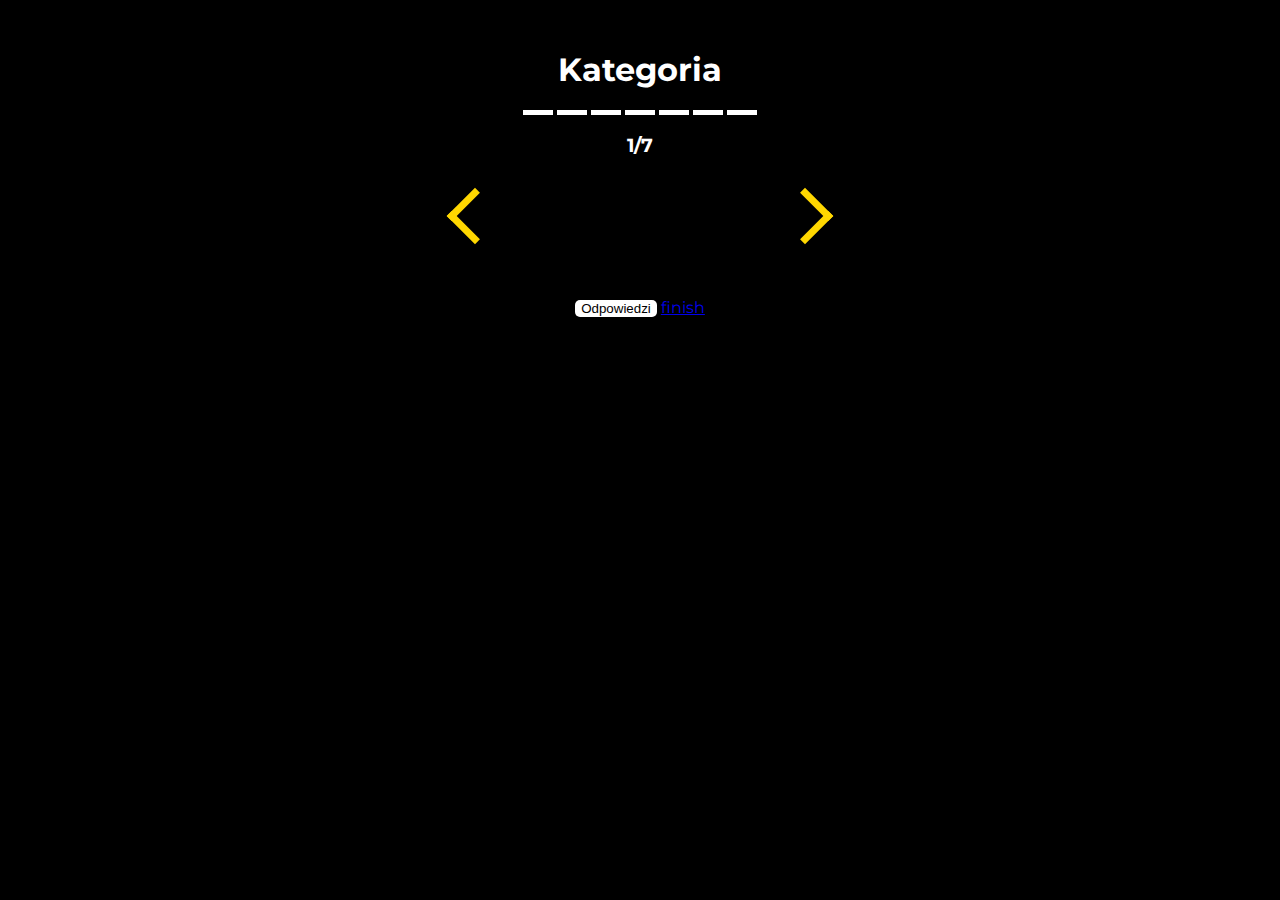
==== index.html @ 86b63f89 "start and finish" ====
<!DOCTYPE html>
<html lang="pl">

<head>
    <meta charset="UTF-8">
    <meta http-equiv="X-UA-Compatible" content="IE=edge">
    <meta name="viewport" content="width=device-width, initial-scale=1.0">
    <title>Document</title>
    <link rel="stylesheet" href="css/style.css">
</head>

<body>


    <div class="main-container">
        <h1 class="category-name">Kategoria</h1>

        <div class="category-bar">
            <div class="category-bar-item"></div>
            <div class="category-bar-item"></div>
            <div class="category-bar-item"></div>
            <div class="category-bar-item"></div>
            <div class="category-bar-item"></div>
            <div class="category-bar-item"></div>
            <div class="category-bar-item"></div>
        </div>

        <h3 class="page-number">1/7</h3>
        <div class="form-button-container">

            <button class="btn btn-left"></button>
            <div class="form-box"></div>
            <button class="btn btn-right"></button>

        </div>

        <div class="info-box"></div>

    </div>

    <button class="btn-tmp">Odpowiedzi</button>

    <a href="finish.html">finish</a>

    <script src="js/save.js"></script>
    <script src="js/form.js"></script>
    <script src="js/info.js"></script>
    <script src="js/main.js"></script>
</body>

</html>
---- css/style.css ----
@import url("https://fonts.googleapis.com/css2?family=Montserrat:wght@600;700&display=swap");

body {
	background: #000;
	text-align: center;
	font-family: "Montserrat", sans-serif;
}
* {
	box-sizing: border-box;
}

.main-container {
	margin-top: 50px;
}

.form-box,
.info-box {
	background-color: #fff;
	display: inline-block;
	border-radius: 7px;
}

.form-box {
	width: 250px;
}
.info-box {
	margin-top: 20px;
	width: 400px;
	padding-left: 40px;
	padding-right: 40px;
}

.form-button-container {
	display: flex;
	align-items: center;
	justify-content: center;
}

.btn {
	display: inline-block;
	width: 50px;
	height: 50px;
	background-color: transparent;
	border: none;
}

.btn-left,
.btn-right {
	width: 40px;
	height: 40px;
	border-top: 7px solid gold;
	margin: 20px;
	transition: transform 0.2s;
}

.btn-left {
	transform: rotate(-45deg);
	border-left: 7px solid gold;
}
.btn-right {
	transform: rotate(45deg);
	border-right: 7px solid gold;
}

.btn-left:hover {
	transform: rotate(-45deg) scale(1.1);
}

.btn-right:hover {
	transform: rotate(45deg) scale(1.1);
}

.form-object {
	display: none;
}

.btn-tmp {
	margin-top: 20px;
	background-color: #fff;
	border-radius: 5px;
	border: 0;
}
.btn-tmp:hover {
	background-color: rgba(255, 255, 255, 0.856);
}

.form-object {
	margin-bottom: 20px;
}

p {
	margin-bottom: 0;
}

.category-name {
	color: rgb(255, 255, 255);
}

.page-number {
	color: rgb(255, 255, 255);
}

.category-bar {
	display: flex;
	align-items: center;
	justify-content: center;
}

.category-bar-item {
	width: 30px;
	height: 5px;
	background-color: #fff;
	margin-left: 2px;
	margin-right: 2px;
}

.validate-radio {
	margin: 0;
	color: red;
	display: none;
	font-size: 12px;
}

.validate-input {
	margin: 0;
	color: red;
	display: none;
	font-size: 12px;
}
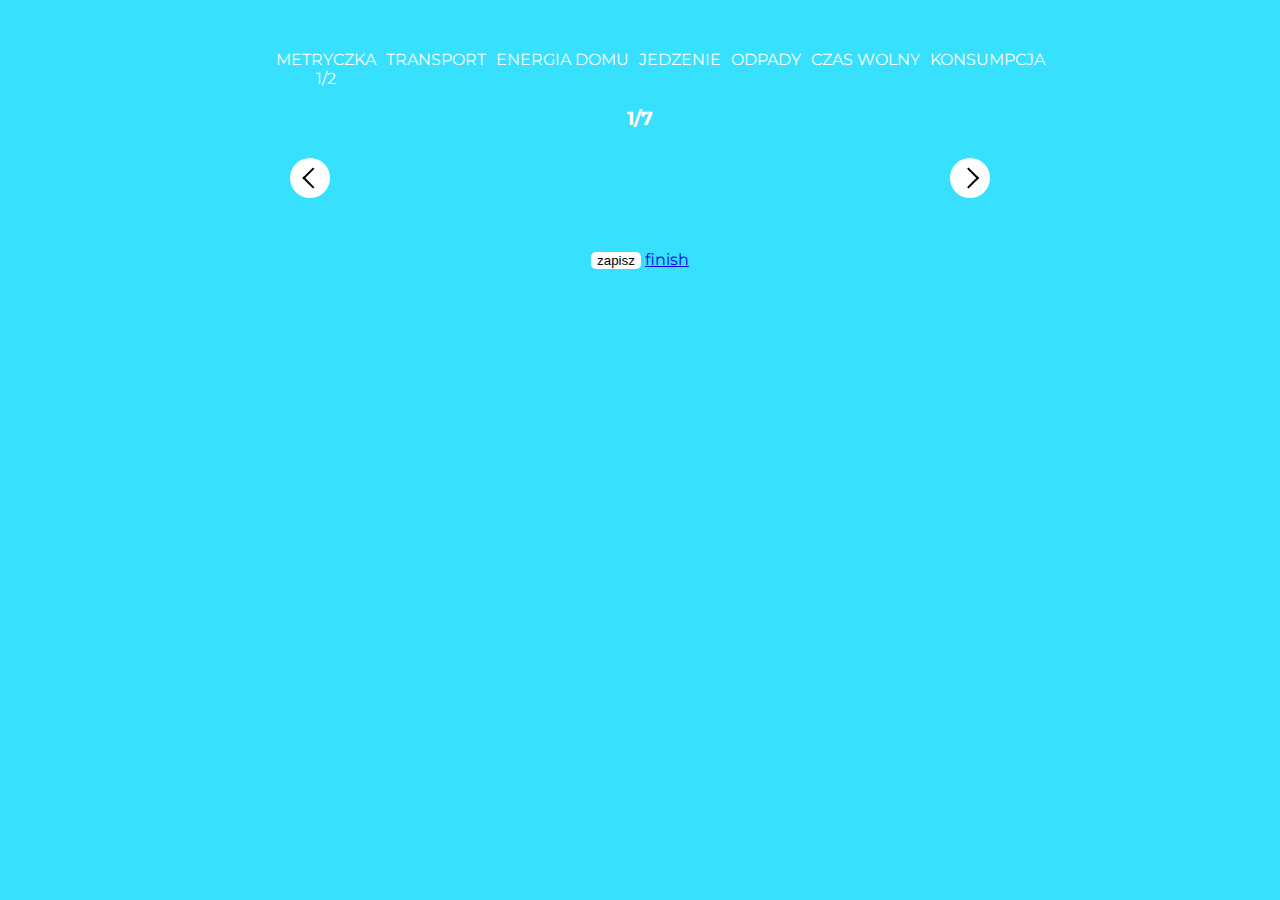
==== commit 9a4e9be3: "start and save to base" ====
--- a/index.html
+++ b/index.html
@@ -7,30 +7,34 @@
     <meta name="viewport" content="width=device-width, initial-scale=1.0">
     <title>Document</title>
     <link rel="stylesheet" href="css/style.css">
+    <link rel="stylesheet" href="css/btn.css">
+    <link rel="stylesheet" href="css/radio.css">
+    <link rel="stylesheet" href="css/input-text.css">
 </head>
 
 <body>
 
 
     <div class="main-container">
-        <h1 class="category-name">Kategoria</h1>
+        <div class="category-name">
+            <ul>
+                <li>METRYCZKA <div> 1/2 </div></li>
+                <li>TRANSPORT <div></div></li>
+                <li>ENERGIA DOMU<div></div></li>
+                <li>JEDZENIE<div></div></li>
+                <li>ODPADY<div></div></li>
+                <li>CZAS WOLNY<div></div></li>
+                <li>KONSUMPCJA<div></div></li>
+            </ul>
+        </div>
 
-        <div class="category-bar">
-            <div class="category-bar-item"></div>
-            <div class="category-bar-item"></div>
-            <div class="category-bar-item"></div>
-            <div class="category-bar-item"></div>
-            <div class="category-bar-item"></div>
-            <div class="category-bar-item"></div>
-            <div class="category-bar-item"></div>
-        </div>
 
         <h3 class="page-number">1/7</h3>
         <div class="form-button-container">
 
-            <button class="btn btn-left"></button>
+            <button class="btn"><div class='btn-left'></div></button>
             <div class="form-box"></div>
-            <button class="btn btn-right"></button>
+            <button class="btn"><div class='btn-right'></div></button>
 
         </div>
 
@@ -38,7 +42,7 @@
 
     </div>
 
-    <button class="btn-tmp">Odpowiedzi</button>
+    <button class="btn-tmp">zapisz</button>
 
     <a href="finish.html">finish</a>
 
--- a/css/style.css
+++ b/css/style.css
@@ -1,7 +1,7 @@
 @import url("https://fonts.googleapis.com/css2?family=Montserrat:wght@600;700&display=swap");
 
 body {
-	background: #000;
+	background: rgb(55, 224, 253);
 	text-align: center;
 	font-family: "Montserrat", sans-serif;
 }
@@ -21,7 +21,7 @@
 }
 
 .form-box {
-	width: 250px;
+	width: 600px;
 }
 .info-box {
 	margin-top: 20px;
@@ -30,45 +30,7 @@
 	padding-right: 40px;
 }
 
-.form-button-container {
-	display: flex;
-	align-items: center;
-	justify-content: center;
-}
 
-.btn {
-	display: inline-block;
-	width: 50px;
-	height: 50px;
-	background-color: transparent;
-	border: none;
-}
-
-.btn-left,
-.btn-right {
-	width: 40px;
-	height: 40px;
-	border-top: 7px solid gold;
-	margin: 20px;
-	transition: transform 0.2s;
-}
-
-.btn-left {
-	transform: rotate(-45deg);
-	border-left: 7px solid gold;
-}
-.btn-right {
-	transform: rotate(45deg);
-	border-right: 7px solid gold;
-}
-
-.btn-left:hover {
-	transform: rotate(-45deg) scale(1.1);
-}
-
-.btn-right:hover {
-	transform: rotate(45deg) scale(1.1);
-}
 
 .form-object {
 	display: none;
@@ -127,3 +89,45 @@
 	display: none;
 	font-size: 12px;
 }
+
+
+/* KATEGORIE */
+
+
+
+ul{
+	display: flex;
+	list-style-type: none;
+	justify-content: center;
+}
+
+li{
+	display: inline-block;
+	margin-left: 5px;
+	margin-right: 5px;
+}
+
+.active-cat{
+	color: gold;
+}
+
+
+/* SCROLLBAR */
+
+::-webkit-scrollbar {
+    width: 8px;
+}
+
+::-webkit-scrollbar-track {
+    -webkit-box-shadow: inset 0 0 6px rgba(0,0,0,0.3);
+    /* border-radius: 10px; */
+}
+
+::-webkit-scrollbar-thumb {
+    border-radius: 10px;
+    -webkit-box-shadow: inset 0 0 6px rgba(0,0,0,0.5);
+}
+
+::-webkit-scrollbar-track-piece{
+  background-color: transparent
+}
--- a/css/btn.css
+++ b/css/btn.css
@@ -0,0 +1,54 @@
+.form-button-container {
+	display: flex;
+	align-items: center;
+	justify-content: center;
+}
+
+.btn {
+	display: inline-block;
+	width: 40px;
+	height: 40px;
+	background-color: white;
+    border-radius: 50%;
+	border: none;
+    z-index: 1;
+    position: relative;
+    margin: 10px;
+}
+
+.btn div{
+    width: 15px;
+    height: 15px;
+    background-color: transparent;
+    position: absolute;
+    top:0;
+    left:0;
+}
+
+.btn-left,
+.btn-right {
+	width: 30px;
+	height: 30px;
+	border-top: 2px solid rgb(0, 0, 0);
+	margin: 20px;
+	transition: transform 0.2s;
+}
+
+.btn-left {
+	transform:  translate(-30%, -50%) rotate(-45deg);
+	border-left: 2px solid rgb(0, 0, 0);
+}
+.btn-right {
+	transform: translate(-60%, -50%) rotate(45deg);
+	border-right: 2px solid rgb(0, 0, 0);
+}
+
+.btn-left:hover {
+	transform: translate(-30%, -50%) rotate(-45deg) scale(1.1);
+    cursor: pointer;
+}
+
+.btn-right:hover {
+	transform: translate(-60%, -50%) rotate(45deg) scale(1.1);
+    cursor: pointer;
+}--- a/css/radio.css
+++ b/css/radio.css
@@ -0,0 +1,44 @@
+:root{
+    --mainRadioColor: rgb(0, 0, 0);
+  }
+  
+  .radio{
+    margin: auto;
+    width: 350px;
+    text-align: left;
+    padding-left: 20px;
+    padding-bottom: 30px;
+  }
+  
+
+  
+  .radio-inner{
+    width: 300px;
+    display: block;
+    padding: 6px;
+    left:0;
+  }
+  
+  
+  label > input[type="radio"] {
+    display: none;
+  }
+  
+  label > input[type="radio"] + *::before {
+    content: "";
+    display: inline-block;
+    vertical-align: bottom;
+    width: 1rem;
+    height: 1rem;
+    margin-right: 0.3rem;
+    border-radius: 50%;
+    border-style: solid;
+    border-width: 2px;
+    border-color: var(--mainRadioColor);
+  }
+  
+  label > input[type="radio"]:checked + *::before {
+    background: radial-gradient(var(--mainRadioColor) 0%, var(--mainRadioColor) 40%, transparent 50%, transparent);
+    border-color: var(--mainRadioColor);
+  }
+  --- a/css/input-text.css
+++ b/css/input-text.css
@@ -0,0 +1,29 @@
+:root{
+    --inputBorderColor: rgba(0, 128, 0, 0.801);
+  }
+
+input::-webkit-outer-spin-button,
+input::-webkit-inner-spin-button {
+  -webkit-appearance: none;
+  margin: 0;
+}
+
+/* Firefox */
+input[type=text] {
+  -moz-appearance: textfield;
+}
+
+input[type=text] {
+  border: transparent;
+  border-bottom: 2px solid var(--inputBorderColor);
+  background-color: transparent;
+  color: black;
+  width: 100px;
+  padding:6px;
+  font-size: 20px;
+  font-weight: 600;
+  text-align: center;
+}
+input[type=text]:focus {
+  outline: none;
+}
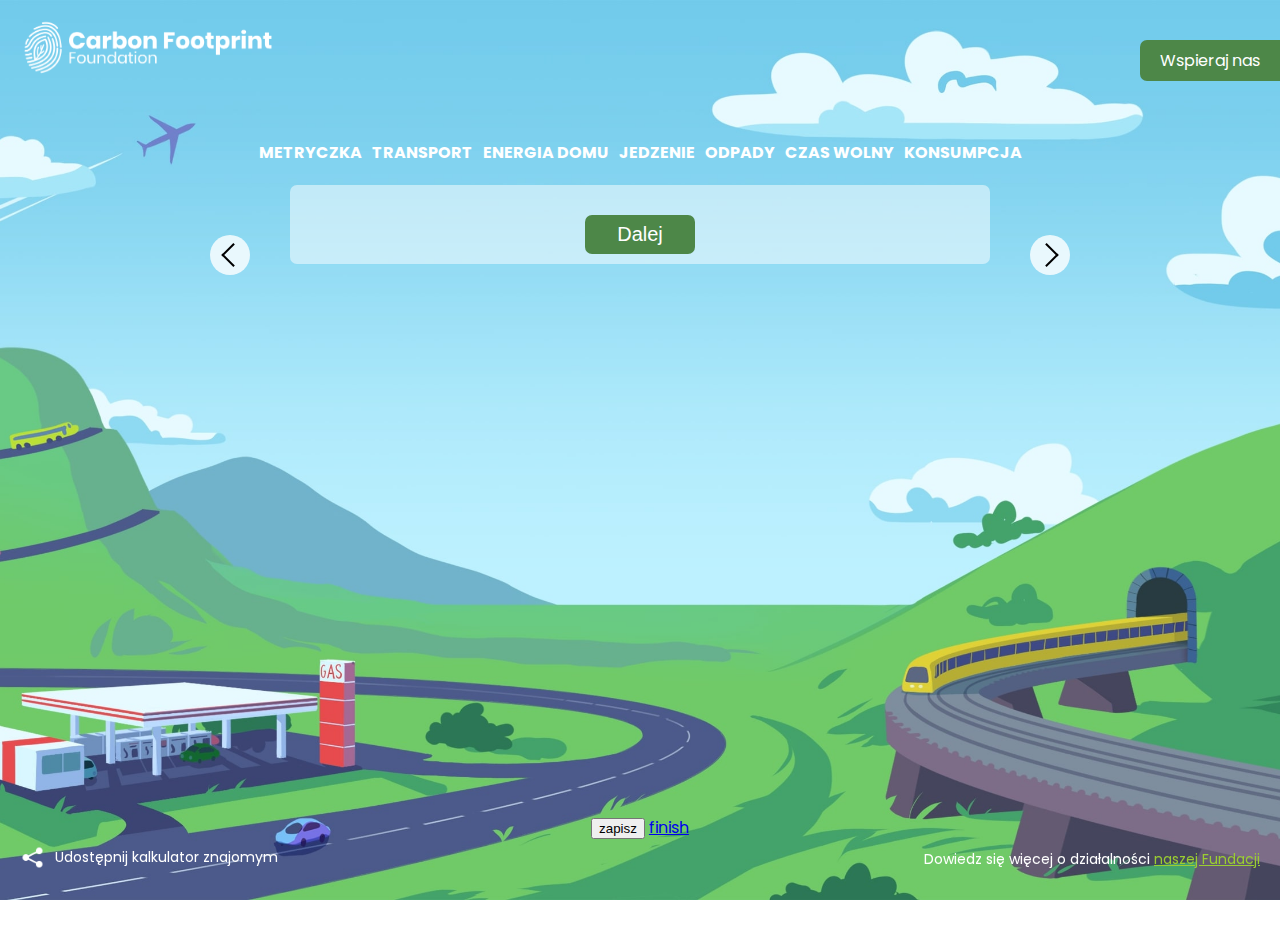
==== commit 3d8012b9: "category style" ====
--- a/index.html
+++ b/index.html
@@ -7,45 +7,82 @@
     <meta name="viewport" content="width=device-width, initial-scale=1.0">
     <title>Document</title>
     <link rel="stylesheet" href="css/style.css">
+    <link rel="stylesheet" href="css/form.css">
     <link rel="stylesheet" href="css/btn.css">
     <link rel="stylesheet" href="css/radio.css">
     <link rel="stylesheet" href="css/input-text.css">
+    <link rel="stylesheet" href="css/range.css">
+    <link rel="stylesheet" href="css/accessories.css">
 </head>
 
 <body>
 
+    <section class="parallax">
+        <div class="parallax-inner">
 
-    <div class="main-container">
-        <div class="category-name">
-            <ul>
-                <li>METRYCZKA <div> 1/2 </div></li>
-                <li>TRANSPORT <div></div></li>
-                <li>ENERGIA DOMU<div></div></li>
-                <li>JEDZENIE<div></div></li>
-                <li>ODPADY<div></div></li>
-                <li>CZAS WOLNY<div></div></li>
-                <li>KONSUMPCJA<div></div></li>
-            </ul>
-        </div>
+            <div class="main-container">
+                <div class="category-name">
+                    <ul>
+                        <li>METRYCZKA <div>  </div>
+                        </li>
+                        <li>TRANSPORT <div></div>
+                        </li>
+                        <li>ENERGIA DOMU<div></div>
+                        </li>
+                        <li>JEDZENIE<div></div>
+                        </li>
+                        <li>ODPADY<div></div>
+                        </li>
+                        <li>CZAS WOLNY<div></div>
+                        </li>
+                        <li>KONSUMPCJA<div></div>
+                        </li>
+                    </ul>
+                </div>
+                
+
+                <!-- <h3 class="page-number">1/7</h3> -->
+                <div class="form-button-container">
+
+                    <button class="btn btn-left">
+                    </button>
+
+                    <div class = "form-container">
+                        <form class="form-box" autocomplete="off"></form>
+                        <button class="btn-next">Dalej</button>
+                    </div>
 
 
-        <h3 class="page-number">1/7</h3>
-        <div class="form-button-container">
 
-            <button class="btn"><div class='btn-left'></div></button>
-            <div class="form-box"></div>
-            <button class="btn"><div class='btn-right'></div></button>
+                    <button class="btn btn-right">
+                    </button>
+        
+                </div>
+
+  
+                    <div class="info-box"></div>
+              
+                
+                
+
+            </div>
+
+            <button class="btn-tmp">zapisz</button>
+
+            <a href="finish.html">finish</a>
+
 
         </div>
+        
+    </section>
 
-        <div class="info-box"></div>
+    <img class="logo" src="img/logo_CMYK_carbonfootprint_01_1.png" alt="">
+    <a href="#"><div class="btn-support">Wspieraj nas</div></a>
+    <div class="more-info">Dowiedz się więcej o działalności <a href="#">naszej Fundacji</a></div>
+    <div class="share"><img src="img/icons8-share-30.png" alt=""> <a href="">Udostępnij kalkulator znajomym</a> </div>
 
-    </div>
 
-    <button class="btn-tmp">zapisz</button>
-
-    <a href="finish.html">finish</a>
-
+    <script src="js/style.js"></script>
     <script src="js/save.js"></script>
     <script src="js/form.js"></script>
     <script src="js/info.js"></script>
--- a/css/style.css
+++ b/css/style.css
@@ -1,115 +1,47 @@
-@import url("https://fonts.googleapis.com/css2?family=Montserrat:wght@600;700&display=swap");
+@import url('https://fonts.googleapis.com/css2?family=Poppins:wght@100;400;500;700;900&display=swap');
+
+:root{
+	--bgImage: url(../img/transport.jpg);
+	--fontColor: rgb(255, 255, 255);
+}
 
 body {
-	background: rgb(55, 224, 253);
+	background: rgb(255, 255, 255);
 	text-align: center;
-	font-family: "Montserrat", sans-serif;
+	font-family: 'Poppins', sans-serif;
+	color:var(--fontColor)
 }
 * {
 	box-sizing: border-box;
+	margin: 0;
 }
 
 .main-container {
 	margin-top: 50px;
-}
-
-.form-box,
-.info-box {
-	background-color: #fff;
-	display: inline-block;
-	border-radius: 7px;
-}
-
-.form-box {
-	width: 600px;
-}
-.info-box {
-	margin-top: 20px;
-	width: 400px;
-	padding-left: 40px;
-	padding-right: 40px;
+	width: 100%;
+  min-height: 75vh;
 }
 
 
-
-.form-object {
-	display: none;
-}
-
-.btn-tmp {
-	margin-top: 20px;
-	background-color: #fff;
-	border-radius: 5px;
-	border: 0;
-}
-.btn-tmp:hover {
-	background-color: rgba(255, 255, 255, 0.856);
-}
-
-.form-object {
-	margin-bottom: 20px;
-}
-
-p {
-	margin-bottom: 0;
-}
-
-.category-name {
-	color: rgb(255, 255, 255);
-}
-
-.page-number {
-	color: rgb(255, 255, 255);
-}
-
-.category-bar {
-	display: flex;
-	align-items: center;
-	justify-content: center;
-}
-
-.category-bar-item {
-	width: 30px;
-	height: 5px;
-	background-color: #fff;
-	margin-left: 2px;
-	margin-right: 2px;
-}
-
-.validate-radio {
-	margin: 0;
-	color: red;
-	display: none;
-	font-size: 12px;
-}
-
-.validate-input {
-	margin: 0;
-	color: red;
-	display: none;
-	font-size: 12px;
-}
-
-
-/* KATEGORIE */
+.parallax{
+	background-image: var(--bgImage);
+	background-position-x: center, center;
+	background-position-y: center, center;
+	background-size: cover;
+	background-repeat-x: repeat;
+	background-repeat-y: repeat;
+	background-attachment: fixed;
+	background-origin: initial;
+	background-clip: initial;
+	background-color: initial;
+  }
+  .parallax-inner{
+	padding-top: 10vh;
+	padding-bottom: 10vh;
+  }
 
 
 
-ul{
-	display: flex;
-	list-style-type: none;
-	justify-content: center;
-}
-
-li{
-	display: inline-block;
-	margin-left: 5px;
-	margin-right: 5px;
-}
-
-.active-cat{
-	color: gold;
-}
 
 
 /* SCROLLBAR */
--- a/css/form.css
+++ b/css/form.css
@@ -0,0 +1,98 @@
+:root {
+	--formColor: rgba(255, 255, 255, 0.5);
+}
+
+.form-button-container {
+	display: flex;
+	align-items: flex-start;
+	justify-content: center;
+}
+
+.form-container,
+.info-box {
+	background-color: var(--formColor);
+	display: inline-block;
+	border-radius: 7px;
+	width: 700px;
+}
+
+.form-box {
+	padding: 30px 30px 0 30px;
+}
+
+.form-object {
+	display: none;
+	margin-bottom: 40px;
+}
+
+p {
+	margin-bottom: 0;
+}
+
+.category-name {
+	color: rgb(255, 255, 255);
+	margin-bottom: 20px;
+	font-weight: 700;
+}
+
+.page-number {
+	color: rgb(255, 255, 255);
+}
+
+/* KATEGORIE */
+
+ul {
+	display: flex;
+	list-style-type: none;
+	justify-content: center;
+	padding: 0;
+}
+
+li {
+	display: inline-block;
+	margin-left: 5px;
+	margin-right: 5px;
+}
+
+.active-cat {
+	color: gold;
+}
+
+/* INFO */
+
+.info-box {
+	margin-top: 20px;
+	text-align: left;
+	opacity: 0;
+	transition: all 0.5s;
+}
+
+.info-object {
+	position: relative;
+	display: none;
+}
+
+.info-img-box {
+	display: inline-block;
+	position: absolute;
+}
+
+.info-img {
+	width: 40px;
+	margin: 15px;
+}
+
+.info-content {
+	margin-left: 70px;
+	display: inline-block;
+	width: 85%;
+}
+
+.info-box h4 {
+	margin-top: 20px;
+	font-size: 20px;
+}
+.info-box p {
+	margin-top: 10px;
+	margin-bottom: 20px;
+}
--- a/css/btn.css
+++ b/css/btn.css
@@ -1,54 +1,64 @@
-.form-button-container {
-	display: flex;
-	align-items: center;
-	justify-content: center;
+:root{
+	--leftRightBtnColor: rgba(255, 255, 255, 0.801);
+	--leftRightArrowColor: rgb(0, 0, 0);
 }
+
+
 
 .btn {
 	display: inline-block;
 	width: 40px;
 	height: 40px;
-	background-color: white;
+	background-color: var(--leftRightBtnColor);
     border-radius: 50%;
 	border: none;
     z-index: 1;
     position: relative;
-    margin: 10px;
+    margin: 40px;
+	margin-top: 50px;
+	position: relative;
 }
 
-.btn div{
-    width: 15px;
-    height: 15px;
-    background-color: transparent;
-    position: absolute;
-    top:0;
-    left:0;
+.btn::after{
+	content: '';
+	position: absolute;
+	width: 15px;
+	height: 15px;
+	top:50%;
+	left:50%;
 }
 
-.btn-left,
-.btn-right {
-	width: 30px;
-	height: 30px;
-	border-top: 2px solid rgb(0, 0, 0);
-	margin: 20px;
-	transition: transform 0.2s;
+.btn-left::after{
+	border-bottom: 2px solid var(--leftRightArrowColor);
+	border-left: 2px solid var(--leftRightArrowColor);
+	transform: translate(-30%, -50%) rotate(45deg)
 }
 
-.btn-left {
-	transform:  translate(-30%, -50%) rotate(-45deg);
-	border-left: 2px solid rgb(0, 0, 0);
-}
-.btn-right {
-	transform: translate(-60%, -50%) rotate(45deg);
-	border-right: 2px solid rgb(0, 0, 0);
+.btn-right::after{
+	border-top: 2px solid var(--leftRightArrowColor);
+	border-right: 2px solid var(--leftRightArrowColor);
+	transform: translate(-70%, -50%) rotate(45deg)
 }
 
-.btn-left:hover {
-	transform: translate(-30%, -50%) rotate(-45deg) scale(1.1);
-    cursor: pointer;
+.btn:hover{
+	cursor: pointer;
 }
 
-.btn-right:hover {
-	transform: translate(-60%, -50%) rotate(45deg) scale(1.1);
+/* NEXT btn */
+.btn-next {
+    display:inline-block;
+    padding: 8px 32px;
+    border: none;
+    background-color: #4D8748;
+    border-radius: 7px;
+    color: white;
+    font-size: 20px;
+    margin-bottom: 10px;
+}
+
+
+.btn-next:hover{
     cursor: pointer;
-}+    background-color: #4D8748;
+}
+
--- a/css/radio.css
+++ b/css/radio.css
@@ -1,44 +1,77 @@
-:root{
-    --mainRadioColor: rgb(0, 0, 0);
-  }
-  
-  .radio{
-    margin: auto;
-    width: 350px;
-    text-align: left;
-    padding-left: 20px;
-    padding-bottom: 30px;
-  }
-  
+:root {
+	--mainRadioColor: rgb(0, 0, 0);
+}
 
-  
-  .radio-inner{
-    width: 300px;
-    display: block;
-    padding: 6px;
-    left:0;
-  }
-  
-  
-  label > input[type="radio"] {
-    display: none;
-  }
-  
-  label > input[type="radio"] + *::before {
-    content: "";
-    display: inline-block;
-    vertical-align: bottom;
-    width: 1rem;
-    height: 1rem;
-    margin-right: 0.3rem;
-    border-radius: 50%;
-    border-style: solid;
-    border-width: 2px;
-    border-color: var(--mainRadioColor);
-  }
-  
-  label > input[type="radio"]:checked + *::before {
-    background: radial-gradient(var(--mainRadioColor) 0%, var(--mainRadioColor) 40%, transparent 50%, transparent);
-    border-color: var(--mainRadioColor);
-  }
-  +.radio {
+	margin: auto;
+	width: 350px;
+	text-align: left;
+	padding-left: 20px;
+	padding-bottom: 30px;
+}
+
+
+.radio-object h3{
+	margin-bottom: 10px;
+}
+
+.radio-object span{
+	font-size: 16px;
+	width: 20px;
+}
+
+.radio-object label{
+  display: inline-block;
+  margin: 16px;
+  margin-top: 10px;
+}
+
+.radio-inner {
+	width: 300px;
+	display: block;
+	padding: 6px;
+	left: 0;
+}
+
+label > input[type="radio"] {
+	display: none;
+}
+
+label > input[type="radio"] + *::before {
+	content: "";
+	display: inline-block;
+	vertical-align: bottom;
+	width: 1rem;
+	height: 1rem;
+	margin-right: 0.3rem;
+	border-radius: 50%;
+	border-style: solid;
+	border-width: 2px;
+	border-color: var(--mainRadioColor);
+}
+
+label > input[type="radio"]:checked + *::before {
+	background: radial-gradient(
+		var(--mainRadioColor) 0%,
+		var(--mainRadioColor) 40%,
+		transparent 50%,
+		transparent
+	);
+	border-color: var(--mainRadioColor);
+}
+
+.validate-radio-box{
+	/* background-color: aqua; */
+	overflow: hidden;
+}
+
+.validate-radio {
+	margin: 0;
+	color: red;
+	font-size: 0px;
+	display: block;
+	opacity: 0;
+	transition: all 0.5s;
+	transform: translateY(-100%);
+	
+}--- a/css/input-text.css
+++ b/css/input-text.css
@@ -1,6 +1,27 @@
 :root{
-    --inputBorderColor: rgba(0, 128, 0, 0.801);
+    --inputBorderColor: #AECA7A;
+    --fontColor: rgb(255, 255, 255);
   }
+
+
+.main-question-text{
+  margin-bottom: 10px;
+}
+
+.input-text-object{
+  display: inline-block;
+}
+
+.input-text-object span{
+  position: absolute;
+  color: rgb(133, 133, 133);
+  font-size: 13px;
+  transform: translateY(70%);
+}
+
+.input-text-object .input-object{
+  font-weight: 700;
+}
 
 input::-webkit-outer-spin-button,
 input::-webkit-inner-spin-button {
@@ -15,10 +36,10 @@
 
 input[type=text] {
   border: transparent;
-  border-bottom: 2px solid var(--inputBorderColor);
+  border-bottom: 3px solid var(--inputBorderColor);
   background-color: transparent;
-  color: black;
-  width: 100px;
+  color: var(--fontColor);
+  width: 80px;
   padding:6px;
   font-size: 20px;
   font-weight: 600;
@@ -27,3 +48,14 @@
 input[type=text]:focus {
   outline: none;
 }
+
+
+.validate-input {
+	margin: 0;
+	color: red;
+	display: block;
+	font-size: 0px;
+  opacity: 0;
+	transition: all 0.5s;
+	transform: translateY(-100%);
+}--- a/css/range.css
+++ b/css/range.css
@@ -0,0 +1,36 @@
+:root{
+	--rangeColor: rgb(55, 68, 112);
+	--whellColor: rgb(255, 255, 255);
+}
+
+.slider-value{
+    background-color: var(--rangeColor);
+    color: var(--whellColor);
+    font-size: 13px;
+    display: inline-block;
+    padding: 7px;
+    margin: 10px;
+}
+
+.slider-describe{
+    font-size: 13px;
+}
+
+.slider {
+	-webkit-appearance: none;
+	width: 80%;
+	height: 8px;
+	margin-bottom: 30px;
+	margin-top: 10px;
+	border-radius: 10px;
+	background-color: var(--rangeColor);
+}
+
+.slider::-webkit-slider-thumb {
+	-webkit-appearance: none;
+	width: 30px;
+	height: 30px;
+	background-color: var(--rangeColor);
+	border: 3px solid var(--whellColor);
+	border-radius: 50%;
+}
--- a/css/accessories.css
+++ b/css/accessories.css
@@ -0,0 +1,51 @@
+:root{
+    
+}
+
+.logo{
+	position: fixed;
+	top:20px;
+	left:20px;
+	height: 55px;
+}
+
+.btn-support{
+	position: fixed;
+	font-size: 16px;
+	top: 40px;
+	right: 0;
+	padding: 8px 20px;
+	background-color: #4D8748;
+	color: white;
+	border-radius: 7px 0 0 7px;
+}
+
+.more-info{
+	color: white;
+	position: fixed;
+	font-size: 14px;
+	bottom: 30px;
+	right: 20px;
+}
+
+.more-info a{
+	color: yellowgreen;
+}
+
+.share{
+	display: flex;
+	color: white;
+	position: fixed;
+	font-size: 14px;
+	bottom: 30px;
+	left: 20px;
+	align-items: center;
+}
+.share img{
+	width: 25px;
+	margin-right: 10px;
+}
+.share a{
+	text-decoration: none;
+	color: white;
+}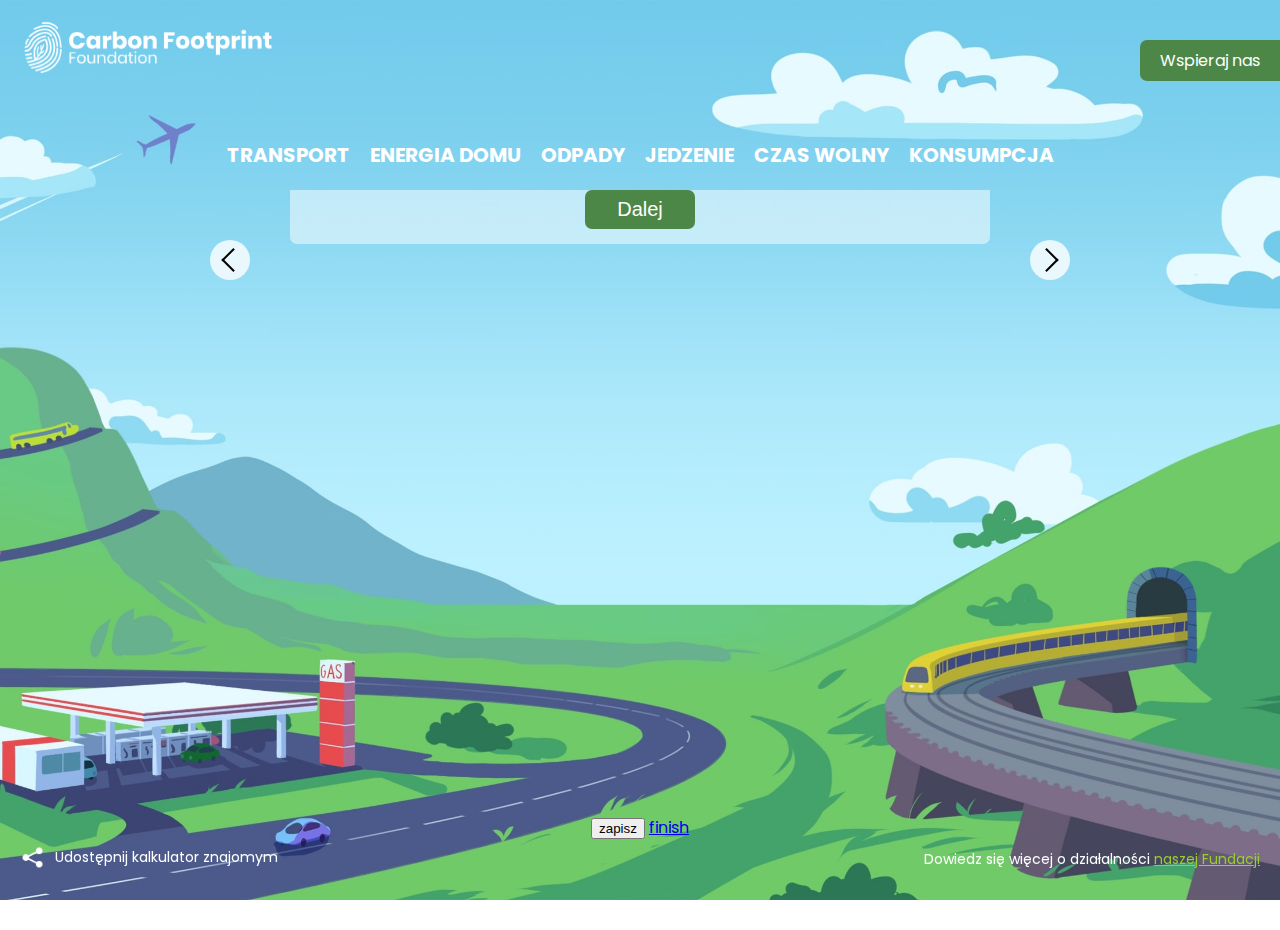
==== commit 462317a3: "kategoria jedzenie" ====
--- a/index.html
+++ b/index.html
@@ -13,6 +13,7 @@
     <link rel="stylesheet" href="css/input-text.css">
     <link rel="stylesheet" href="css/range.css">
     <link rel="stylesheet" href="css/accessories.css">
+    <link rel="stylesheet" href="css/checkbox.css">
 </head>
 
 <body>
@@ -23,23 +24,48 @@
             <div class="main-container">
                 <div class="category-name">
                     <ul>
-                        <li>METRYCZKA <div>  </div>
+                        <li>
+                            <div class="counter"> </div>
                         </li>
-                        <li>TRANSPORT <div></div>
+                        <li>TRANSPORT <div class="counter">
+                                <div class="q-nr"> 1 </div>
+                                <div class="slash"> / </div>
+                                <div class="q-in-cat"> 2 </div>
+                            </div>
                         </li>
-                        <li>ENERGIA DOMU<div></div>
+                        <li>ENERGIA DOMU<div class="counter">
+                                <div class="q-nr"> 1 </div>
+                                <div class="slash"> / </div>
+                                <div class="q-in-cat"> 2 </div>
+                            </div>
                         </li>
-                        <li>JEDZENIE<div></div>
+                        <li>ODPADY<div class="counter">
+                                <div class="q-nr"> 1 </div>
+                                <div class="slash"> / </div>
+                                <div class="q-in-cat"> 2 </div>
+                            </div>
                         </li>
-                        <li>ODPADY<div></div>
+                        <li>JEDZENIE<div class="counter">
+                                <div class="q-nr"> 1 </div>
+                                <div class="slash"> / </div>
+                                <div class="q-in-cat"> 2 </div>
+                            </div>
                         </li>
-                        <li>CZAS WOLNY<div></div>
+                        <li>CZAS WOLNY<div class="counter">
+                                <div class="q-nr"> 1 </div>
+                                <div class="slash"> / </div>
+                                <div class="q-in-cat"> 2 </div>
+                            </div>
                         </li>
-                        <li>KONSUMPCJA<div></div>
+                        <li>KONSUMPCJA<div class="counter">
+                                <div class="q-nr"> 1 </div>
+                                <div class="slash"> / </div>
+                                <div class="q-in-cat"> 2 </div>
+                            </div>
                         </li>
                     </ul>
                 </div>
-                
+
 
                 <!-- <h3 class="page-number">1/7</h3> -->
                 <div class="form-button-container">
@@ -47,23 +73,24 @@
                     <button class="btn btn-left">
                     </button>
 
-                    <div class = "form-container">
+                    <div class="form-container">
                         <form class="form-box" autocomplete="off"></form>
-                        <button class="btn-next">Dalej</button>
+                        <div class="btn-next-box"><button class="btn-next">Dalej</button></div>
+
                     </div>
 
 
 
                     <button class="btn btn-right">
                     </button>
-        
+
                 </div>
 
-  
-                    <div class="info-box"></div>
-              
-                
-                
+
+                <div class="info-box"></div>
+
+
+
 
             </div>
 
@@ -73,11 +100,13 @@
 
 
         </div>
-        
+
     </section>
 
     <img class="logo" src="img/logo_CMYK_carbonfootprint_01_1.png" alt="">
-    <a href="#"><div class="btn-support">Wspieraj nas</div></a>
+    <a href="#">
+        <div class="btn-support">Wspieraj nas</div>
+    </a>
     <div class="more-info">Dowiedz się więcej o działalności <a href="#">naszej Fundacji</a></div>
     <div class="share"><img src="img/icons8-share-30.png" alt=""> <a href="">Udostępnij kalkulator znajomym</a> </div>
 
--- a/css/form.css
+++ b/css/form.css
@@ -10,6 +10,12 @@
 
 .form-container,
 .info-box {
+	/* background-color: var(--formColor); */
+	display: inline-block;
+	border-radius: 7px;
+	width: 700px;
+}
+.info-box {
 	background-color: var(--formColor);
 	display: inline-block;
 	border-radius: 7px;
@@ -17,12 +23,23 @@
 }
 
 .form-box {
-	padding: 30px 30px 0 30px;
+	/* padding: 30px 30px 0 30px; */
 }
 
 .form-object {
 	display: none;
-	margin-bottom: 40px;
+	margin-bottom: 10px;
+	background-color: var(--formColor);
+	width: 700px;
+	border-radius: 7px;
+	padding: 20px;
+}
+
+.btn-next-box{
+	background-color: var(--formColor);
+	border-radius:0 0 7px 7px ;
+	overflow: hidden;
+	padding: 0px 15px 15px 15px;
 }
 
 p {
@@ -33,6 +50,7 @@
 	color: rgb(255, 255, 255);
 	margin-bottom: 20px;
 	font-weight: 700;
+	font-size: 20px;
 }
 
 .page-number {
@@ -46,17 +64,48 @@
 	list-style-type: none;
 	justify-content: center;
 	padding: 0;
+	margin: 0;
 }
 
-li {
+li:not(:nth-child(1)) {
 	display: inline-block;
-	margin-left: 5px;
-	margin-right: 5px;
+	margin-left: 10px;
+	margin-right: 10px;
+
 }
 
 .active-cat {
-	color: gold;
+	color: #FED049;
 }
+
+
+/* counter */
+.counter{
+	display: none;
+	color: #777777;
+	font-size: 20px;
+}
+
+.active-counter{
+	display: block;
+}
+
+.q-in-cat{
+	color: #777777;
+	display: inline-block;
+}
+
+.slash{
+	font-size: 12px;
+	transform: translateY(-12%);
+	display: inline-block;
+}
+
+.q-nr{
+	color: #FED049;
+	display: inline-block;
+}
+
 
 /* INFO */
 
@@ -78,7 +127,7 @@
 }
 
 .info-img {
-	width: 40px;
+	width: 50px;
 	margin: 15px;
 }
 
@@ -96,3 +145,9 @@
 	margin-top: 10px;
 	margin-bottom: 20px;
 }
+
+
+.last-on-page{
+	margin: 0;
+	border-radius: 7px 7px 0 0;
+}--- a/css/btn.css
+++ b/css/btn.css
@@ -45,6 +45,7 @@
 }
 
 /* NEXT btn */
+
 .btn-next {
     display:inline-block;
     padding: 8px 32px;
@@ -53,7 +54,7 @@
     border-radius: 7px;
     color: white;
     font-size: 20px;
-    margin-bottom: 10px;
+    /* margin-bottom: 10px; */
 }
 
 
--- a/css/input-text.css
+++ b/css/input-text.css
@@ -10,6 +10,10 @@
 
 .input-text-object{
   display: inline-block;
+}
+
+.input-object{
+  margin-bottom: 5px;
 }
 
 .input-text-object span{
@@ -50,6 +54,7 @@
 }
 
 
+
 .validate-input {
 	margin: 0;
 	color: red;
--- a/css/range.css
+++ b/css/range.css
@@ -1,12 +1,28 @@
 :root{
 	--rangeColor: rgb(55, 68, 112);
-	--whellColor: rgb(255, 255, 255);
+	--rangeWhellColor: rgb(255, 255, 255);
+}
+
+.main-question-slider-percent{
+	margin-bottom: 20px;
+}
+
+.slider-percent-value{
+	font-size: 20px;
+	margin-bottom: 10px;
+	margin-top: 10px;
+	margin-left: auto;
+	margin-right: auto;
+	padding: 5px;
+	width: 80px;
+	background-color: var(--rangeColor);
 }
 
 .slider-value{
     background-color: var(--rangeColor);
     color: var(--whellColor);
-    font-size: 13px;
+    font-size: 14px;
+	font-weight: 500;
     display: inline-block;
     padding: 7px;
     margin: 10px;
@@ -31,6 +47,6 @@
 	width: 30px;
 	height: 30px;
 	background-color: var(--rangeColor);
-	border: 3px solid var(--whellColor);
+	border: 3px solid var(--rangeWhellColor);
 	border-radius: 50%;
 }
--- a/css/checkbox.css
+++ b/css/checkbox.css
@@ -0,0 +1,87 @@
+:root{
+	--checkboxColor: rgb(255, 255, 255);
+	--checkboxCheckColor: black;
+}
+
+.checkbox-object h3{
+	margin-bottom: 20px;
+}
+
+.checkbox-box {
+	display: flex;
+	flex-direction: column;
+	justify-content: center;
+	align-items: center;
+}
+
+.checkbox-container {
+	text-align: left;
+	min-width: 400px;
+	display: block;
+	position: relative;
+	padding-left: 35px;
+	margin-bottom: 12px;
+	cursor: pointer;
+	font-size: 16px;
+	-webkit-user-select: none;
+	-moz-user-select: none;
+	-ms-user-select: none;
+	user-select: none;
+}
+
+/* Hide the browser's default checkbox */
+.checkbox-container input {
+	position: absolute;
+	opacity: 0;
+	cursor: pointer;
+	height: 0;
+	width: 0;
+}
+
+/* Create a custom checkbox */
+.checkmark {
+	position: absolute;
+	top: 50%;
+	transform: translateY(-50%);
+	left: 0;
+	height: 20px;
+	width: 20px;
+	background-color: transparent;
+	border: 2px solid var(--checkboxColor);
+	border-radius: 3px;
+}
+
+/* On mouse-over, add a grey background color */
+.checkbox-container:hover input ~ .checkmark {
+	/* background-color: #ccc; */
+}
+
+/* When the checkbox is checked, add a blue background */
+.checkbox-container input:checked ~ .checkmark {
+	background-color: var(--checkboxColor);
+}
+
+/* Create the checkmark/indicator (hidden when not checked) */
+.checkmark:after {
+	content: "";
+	position: absolute;
+	display: none;
+}
+
+/* Show the checkmark when checked */
+.checkbox-container input:checked ~ .checkmark:after {
+	display: block;
+}
+
+/* Style the checkmark/indicator */
+.checkbox-container .checkmark:after {
+	left: 4px;
+	top: 0px;
+	width: 5px;
+	height: 10px;
+	border: solid var(--checkboxCheckColor);
+	border-width: 0 3px 3px 0;
+	-webkit-transform: rotate(45deg);
+	-ms-transform: rotate(45deg);
+	transform: rotate(45deg);
+}
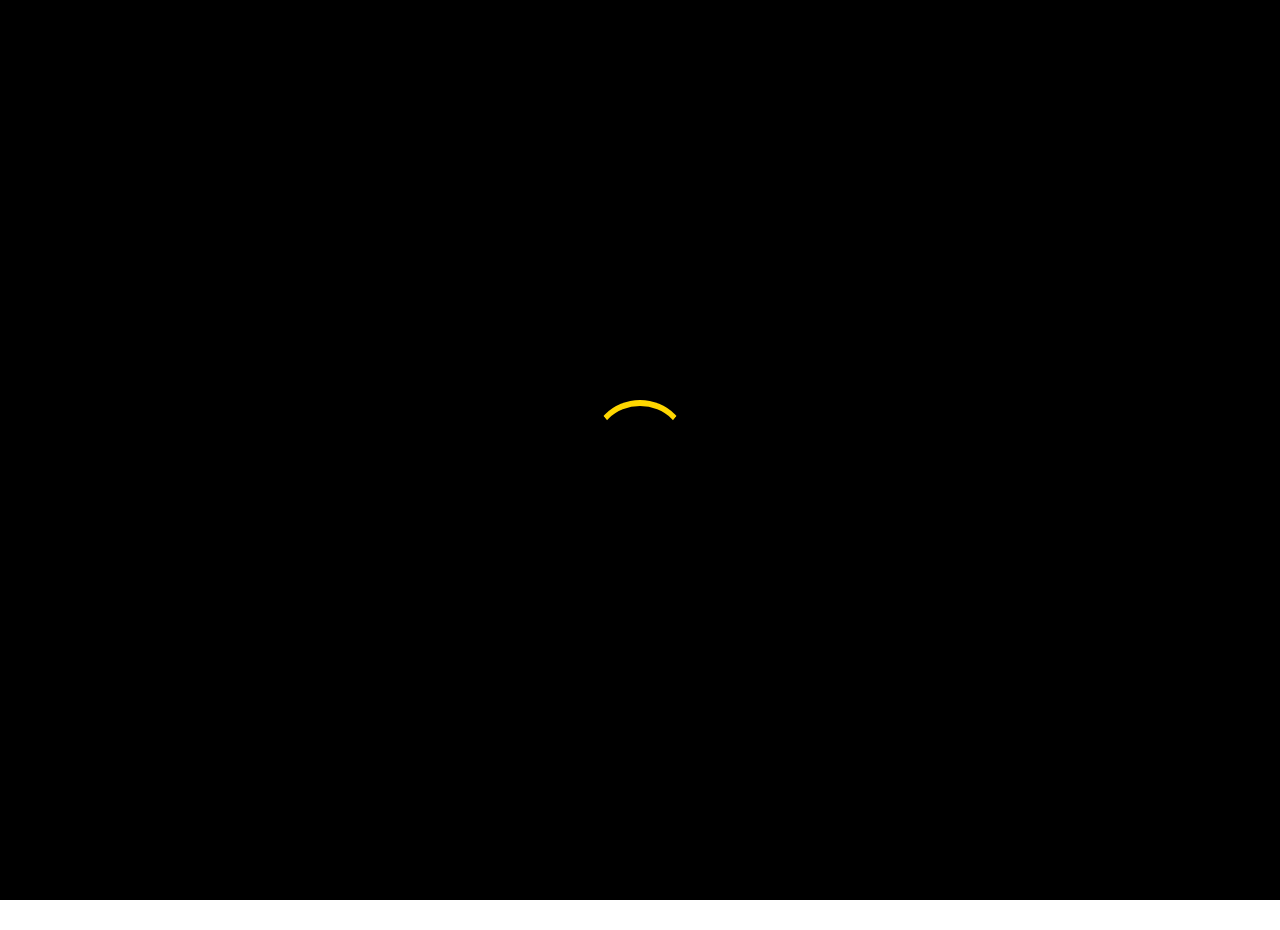
==== commit 5a8636e4: "kolejne kategorie" ====
--- a/index.html
+++ b/index.html
@@ -17,7 +17,7 @@
 </head>
 
 <body>
-
+    <div class="loading"> <div class="spinner"></div> </div>
     <section class="parallax">
         <div class="parallax-inner">
 
@@ -76,7 +76,7 @@
                     <div class="form-container">
                         <form class="form-box" autocomplete="off"></form>
                         <div class="btn-next-box"><button class="btn-next">Dalej</button></div>
-
+                        
                     </div>
 
 
@@ -111,6 +111,9 @@
     <div class="share"><img src="img/icons8-share-30.png" alt=""> <a href="">Udostępnij kalkulator znajomym</a> </div>
 
 
+    
+
+
     <script src="js/style.js"></script>
     <script src="js/save.js"></script>
     <script src="js/form.js"></script>
--- a/css/form.css
+++ b/css/form.css
@@ -150,4 +150,41 @@
 .last-on-page{
 	margin: 0;
 	border-radius: 7px 7px 0 0;
+}
+
+
+/* loading */
+
+.loading{
+	position: fixed;
+	width: 100%;
+	height: 100vh;
+	visibility: hidden;
+	background: #000;
+	z-index: 2;
+	display: flex;
+	justify-content: center;
+	align-items: center;
+}
+
+.spinner{
+	width: 100px;
+	height: 100px;
+	border: 5px solid black;
+	border-top: 6px solid gold;
+	border-radius: 100%;
+	animation: spin 1s infinite linear;
+}
+
+.loading.display {
+	visibility: visible;
+}
+
+@keyframes spin {
+	from {
+		transform: rotate(0deg)
+	}
+	to {
+		transform: rotate(360deg)
+	}
 }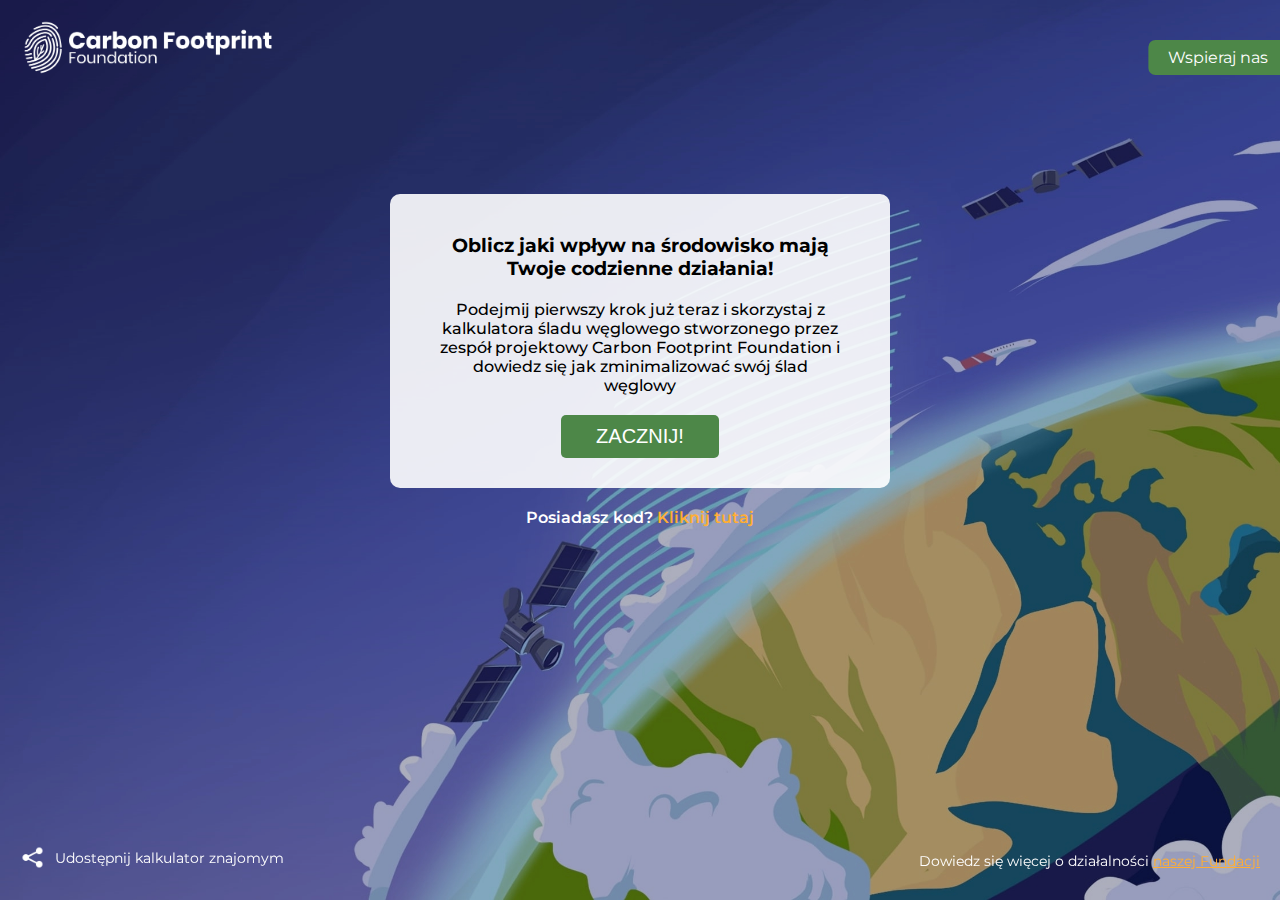
==== commit 4e29fa00: "recommendations" ====
--- a/index.html
+++ b/index.html
@@ -5,15 +5,16 @@
     <meta charset="UTF-8">
     <meta http-equiv="X-UA-Compatible" content="IE=edge">
     <meta name="viewport" content="width=device-width, initial-scale=1.0">
-    <title>Document</title>
-    <link rel="stylesheet" href="css/style.css">
-    <link rel="stylesheet" href="css/form.css">
-    <link rel="stylesheet" href="css/btn.css">
-    <link rel="stylesheet" href="css/radio.css">
-    <link rel="stylesheet" href="css/input-text.css">
-    <link rel="stylesheet" href="css/range.css">
-    <link rel="stylesheet" href="css/accessories.css">
-    <link rel="stylesheet" href="css/checkbox.css">
+    <title>Kalkulator</title>
+    <link rel="stylesheet" href="css/main/style.css">
+    <link rel="stylesheet" href="css/main/form.css">
+    <link rel="stylesheet" href="css/main/btn.css">
+    <link rel="stylesheet" href="css/main/radio.css">
+    <link rel="stylesheet" href="css/main/input-text.css">
+    <link rel="stylesheet" href="css/main/range.css">
+    <link rel="stylesheet" href="css/main/accessories.css">
+    <link rel="stylesheet" href="css/main/checkbox.css">
+    <link rel="stylesheet" href="css/main/loading.css">
 </head>
 
 <body>
@@ -104,21 +105,21 @@
     </section>
 
     <img class="logo" src="img/logo_CMYK_carbonfootprint_01_1.png" alt="">
-    <a href="#">
+    <a target="_blank" href="https://carbonfootprintfoundation.com/wspieraj/">
         <div class="btn-support">Wspieraj nas</div>
     </a>
-    <div class="more-info">Dowiedz się więcej o działalności <a href="#">naszej Fundacji</a></div>
-    <div class="share"><img src="img/icons8-share-30.png" alt=""> <a href="">Udostępnij kalkulator znajomym</a> </div>
+    <div class="more-info">Dowiedz się więcej o działalności <a target="_blank" href="https://carbonfootprintfoundation.com">naszej Fundacji</a></div>
+    <div class="share"><img src="img/icons8-share-30.png" alt=""> <a target="_blank" href="https://www.facebook.com/carbonfootprintfoundation/">Udostępnij kalkulator znajomym</a> </div>
 
 
     
 
-
-    <script src="js/style.js"></script>
-    <script src="js/save.js"></script>
-    <script src="js/form.js"></script>
-    <script src="js/info.js"></script>
-    <script src="js/main.js"></script>
+    <script src="js/server.js"></script>
+    <script src="js/main/style.js"></script>
+    <script src="js/main/save.js"></script>
+    <script src="js/main/form.js"></script>
+    <script src="js/main/info.js"></script>
+    <script src="js/main/main.js"></script>
 </body>
 
 </html>--- a/css/main/style.css
+++ b/css/main/style.css
@@ -0,0 +1,66 @@
+@import url('https://fonts.googleapis.com/css2?family=Poppins:wght@100;400;500;700;900&display=swap');
+
+:root{
+	--bgImage: url(../../img/transport.jpg);
+	--fontColor: rgb(255, 255, 255);
+	--headerQuestionSize: 22px;
+}
+
+body {
+	background: rgb(255, 255, 255);
+	text-align: center;
+	font-family: 'Poppins', sans-serif;
+	color:var(--fontColor)
+}
+* {
+	box-sizing: border-box;
+	margin: 0;
+}
+
+.main-container {
+	margin-top: 50px;
+	width: 100%;
+  min-height: 75vh;
+}
+
+
+.parallax{
+	background-image: var(--bgImage);
+	background-position-x: center, center;
+	background-position-y: center, center;
+	background-size: cover;
+	background-repeat-x: repeat;
+	background-repeat-y: repeat;
+	background-attachment: fixed;
+	background-origin: initial;
+	background-clip: initial;
+	background-color: initial;
+  }
+  .parallax-inner{
+	padding-top: 10vh;
+	padding-bottom: 10vh;
+  }
+
+
+
+
+
+/* SCROLLBAR */
+
+::-webkit-scrollbar {
+    width: 8px;
+}
+
+::-webkit-scrollbar-track {
+    -webkit-box-shadow: inset 0 0 6px rgba(0,0,0,0.3);
+    /* border-radius: 10px; */
+}
+
+::-webkit-scrollbar-thumb {
+    border-radius: 10px;
+    -webkit-box-shadow: inset 0 0 6px rgba(0,0,0,0.5);
+}
+
+::-webkit-scrollbar-track-piece{
+  background-color: transparent
+}
--- a/css/main/form.css
+++ b/css/main/form.css
@@ -0,0 +1,167 @@
+:root {
+	--formColor: rgba(255, 255, 255, 0.5);
+}
+
+.form-button-container {
+	display: flex;
+	align-items: flex-start;
+	justify-content: center;
+}
+
+/* width container */
+.form-container,
+.info-box,
+.form-object {
+	width: 928px;
+}
+
+.form-container,
+.info-box {
+	/* background-color: var(--formColor); */
+	display: inline-block;
+	border-radius: 7px;
+}
+.info-box {
+	background-color: var(--formColor);
+	display: inline-block;
+	border-radius: 7px;
+}
+
+.form-box {
+	/* padding: 30px 30px 0 30px; */
+}
+
+.form-object {
+	display: none;
+	margin-bottom: 10px;
+	background-color: var(--formColor);
+	border-radius: 7px;
+	padding-top: 43px;
+	padding-bottom: 30px;
+	padding-left: 100px;
+	padding-right: 100px;
+}
+
+.btn-next-box {
+	background-color: var(--formColor);
+	border-radius: 0 0 7px 7px;
+	overflow: hidden;
+	padding: 0px 15px 35px 15px;
+}
+
+p {
+	margin-bottom: 0;
+}
+
+.category-name {
+	color: rgb(255, 255, 255);
+	margin-bottom: 20px;
+	font-weight: 700;
+	font-size: 20px;
+}
+
+.page-number {
+	color: rgb(255, 255, 255);
+}
+
+/* KATEGORIE */
+
+ul {
+	display: flex;
+	list-style-type: none;
+	justify-content: center;
+	padding: 0;
+	margin: 0;
+	font-size: 20px;
+}
+
+li:not(:nth-child(1)) {
+	display: inline-block;
+	margin-left: 22px;
+	margin-right: 22px;
+}
+
+.active-cat {
+	color: #fed049;
+}
+
+/* counter */
+.counter {
+	display: none;
+	color: #777777;
+	font-size: 30px;
+}
+
+.active-counter {
+	display: block;
+}
+
+.q-in-cat {
+	color: #777777;
+	display: inline-block;
+}
+
+.slash {
+	font-size: 16px;
+	transform: translateY(-13%);
+	display: inline-block;
+}
+
+.q-nr {
+	color: #fed049;
+	display: inline-block;
+}
+
+/* INFO */
+
+.info-box {
+	margin-top: 20px;
+	text-align: left;
+	opacity: 0;
+	transition: all 0.5s;
+}
+
+.info-object {
+	position: relative;
+	display: none;
+}
+
+.info-img-box {
+	display: inline-block;
+	position: absolute;
+}
+
+.info-img {
+	width: 50px;
+	margin: 15px;
+}
+
+.info-content {
+	margin-left: 70px;
+	display: inline-block;
+	width: 85%;
+}
+
+.info-box h4 {
+	margin-top: 20px;
+	font-size: 20px;
+}
+.info-box p {
+	margin-top: 10px;
+	margin-bottom: 20px;
+}
+
+.last-on-page {
+	margin: 0;
+	border-radius: 7px 7px 0 0;
+}
+
+/* MEDIA */
+
+@media screen and (max-width: 600px) {
+	.form-container,
+	.info-box,
+	.form-object {
+		width: 500px;
+	}
+}
--- a/css/main/btn.css
+++ b/css/main/btn.css
@@ -0,0 +1,70 @@
+:root{
+	--leftRightBtnColor: rgba(255, 255, 255, 0.801);
+	--leftRightArrowColor: rgb(0, 0, 0);
+}
+
+
+
+.btn {
+	display: inline-block;
+	width: 40px;
+	height: 40px;
+	background-color: var(--leftRightBtnColor);
+    border-radius: 50%;
+	border: none;
+    z-index: 1;
+    position: relative;
+    margin: 50px;
+	margin-top: 50px;
+	position: relative;
+	transition: transform 0.3s ;
+	mix-blend-mode: screen;
+}
+
+.btn::after{
+	content: '';
+	position: absolute;
+	width: 15px;
+	height: 15px;
+	top:50%;
+	left:50%;
+}
+
+.btn-left::after{
+	border-bottom: 2px solid var(--leftRightArrowColor);
+	border-left: 2px solid var(--leftRightArrowColor);
+	transform: translate(-30%, -50%) rotate(45deg);
+
+}
+
+.btn-right::after{
+	border-top: 2px solid var(--leftRightArrowColor);
+	border-right: 2px solid var(--leftRightArrowColor);
+	transform: translate(-70%, -50%) rotate(45deg)
+}
+
+.btn:hover{
+	cursor: pointer;
+	transform: scale(1.06);
+}
+
+/* NEXT btn */
+
+.btn-next {
+    display:inline-block;
+    padding: 10px 32px;
+    border: none;
+    background-color: #4D8748;
+    border-radius: 7px;
+    color: white;
+    font-size: 21px;
+	font-weight: 700;
+    /* margin-bottom: 10px; */
+}
+
+
+.btn-next:hover{
+    cursor: pointer;
+    background-color: #598a55;
+}
+
--- a/css/main/radio.css
+++ b/css/main/radio.css
@@ -0,0 +1,79 @@
+:root {
+	--mainRadioColor: rgb(0, 0, 0);
+}
+
+.radio {
+	margin: auto;
+	width: 350px;
+	text-align: left;
+	padding-left: 20px;
+	padding-bottom: 30px;
+}
+
+
+.radio-object h3{
+	margin-bottom: 10px;
+	font-size: var(--headerQuestionSize);
+}
+
+.radio-object span{
+	font-size: 16px;
+	width: 20px;
+}
+
+.radio-object label{
+  display: inline-block;
+  margin: 16px;
+  margin-top: 10px;
+}
+
+.radio-inner {
+	width: 300px;
+	display: block;
+	padding: 6px;
+	left: 0;
+}
+
+label > input[type="radio"] {
+	display: none;
+}
+
+label > input[type="radio"] + *::before {
+	content: "";
+	display: inline-block;
+	vertical-align: bottom;
+	width: 1rem;
+	height: 1rem;
+	margin-right: 0.3rem;
+	border-radius: 50%;
+	border-style: solid;
+	border-width: 2px;
+	border-color: var(--mainRadioColor);
+	transform: translateY(-1px);
+}
+
+label > input[type="radio"]:checked + *::before {
+	background: radial-gradient(
+		var(--mainRadioColor) 0%,
+		var(--mainRadioColor) 40%,
+		transparent 50%,
+		transparent
+	);
+	border-color: var(--mainRadioColor);
+}
+
+.validate-radio-box{
+	/* background-color: aqua; */
+	overflow: hidden;
+}
+
+.validate-radio {
+	margin: 0;
+	color: red;
+	font-size: 0px;
+	display: block;
+	opacity: 0;
+	transition: all 0.5s;
+	transform: translateY(-100%);
+	
+}--- a/css/main/input-text.css
+++ b/css/main/input-text.css
@@ -0,0 +1,66 @@
+:root {
+	--inputBorderColor: #aeca7a;
+	--fontColor: rgb(255, 255, 255);
+}
+
+.main-question-text {
+	margin-bottom: 10px;
+	font-size: var(--headerQuestionSize);
+	font-weight: 600;
+}
+
+.input-text-object {
+	display: inline-block;
+}
+
+.input-object {
+	margin-bottom: 5px;
+}
+
+.input-text-object span {
+	position: absolute;
+	color: rgb(133, 133, 133);
+	font-weight: 700;
+	font-size: 13px;
+	transform: translateY(70%);
+}
+
+.input-text-object .input-object {
+	font-weight: 700;
+}
+
+input::-webkit-outer-spin-button,
+input::-webkit-inner-spin-button {
+	-webkit-appearance: none;
+	margin: 0;
+}
+
+/* Firefox */
+input[type="text"] {
+	-moz-appearance: textfield;
+}
+
+input[type="text"] {
+	border: transparent;
+	border-bottom: 3px solid var(--inputBorderColor);
+	background-color: transparent;
+	color: var(--fontColor);
+	width: 80px;
+	padding: 6px;
+	font-size: 25px;
+	font-weight: 600;
+	text-align: center;
+}
+input[type="text"]:focus {
+	outline: none;
+}
+
+.validate-input {
+	margin: 0;
+	color: red;
+	display: block;
+	font-size: 0px;
+	opacity: 0;
+	transition: all 0.5s;
+	transform: translateY(-100%);
+}
--- a/css/main/range.css
+++ b/css/main/range.css
@@ -0,0 +1,59 @@
+:root{
+	--rangeColor: rgb(55, 68, 112);
+	--rangeWhellColor: rgb(255, 255, 255);
+}
+
+.main-question-slider-percent{
+	margin-bottom: 20px;
+	font-size: var(--headerQuestionSize);
+}
+
+.slider-percent-value{
+	font-size: 20px;
+	margin-bottom: 10px;
+	margin-top: 10px;
+	margin-left: auto;
+	margin-right: auto;
+	padding: 5px;
+	width: 80px;
+	background-color: var(--rangeColor);
+}
+
+.main-question-slider{
+	margin-bottom: 20px;
+	font-size: var(--headerQuestionSize);
+}
+
+.slider-value{
+    background-color: var(--rangeColor);
+    color: var(--whellColor);
+	min-width: 60px;
+    font-size: 14px;
+	font-weight: 500;
+    display: inline-block;
+    padding: 7px;
+    margin: 10px;
+}
+
+.slider-describe{
+    font-size: 13px;
+}
+
+.slider {
+	-webkit-appearance: none;
+	width: 80%;
+	height: 8px;
+	margin-bottom: 30px;
+	margin-top: 10px;
+	border-radius: 10px;
+	background-color: var(--rangeColor);
+}
+
+.slider::-webkit-slider-thumb {
+	-webkit-appearance: none;
+	width: 30px;
+	height: 30px;
+	background-color: var(--rangeColor);
+	border: 3px solid var(--rangeWhellColor);
+	border-radius: 50%;
+}
--- a/css/main/accessories.css
+++ b/css/main/accessories.css
@@ -0,0 +1,55 @@
+
+.logo{
+	position: fixed;
+	top:20px;
+	left:20px;
+	height: 55px;
+}
+
+.btn-support{
+	position: fixed;
+	font-size: 16px;
+	top: 40px;
+	right: 0;
+	padding: 8px 20px;
+	background-color: #4D8748;
+	color: white;
+	border-radius: 7px 0 0 7px;
+	transform: translateX(6%);
+	transition: transform 0.3s;
+
+}
+.btn-support:hover{
+	transform: translateX(0);
+}
+
+
+.more-info{
+	color: white;
+	position: fixed;
+	font-size: 14px;
+	bottom: 30px;
+	right: 20px;
+}
+
+.more-info a{
+	color: 	#FFAE34;
+}
+
+.share{
+	display: flex;
+	color: white;
+	position: fixed;
+	font-size: 14px;
+	bottom: 30px;
+	left: 20px;
+	align-items: center;
+}
+.share img{
+	width: 25px;
+	margin-right: 10px;
+}
+.share a{
+	text-decoration: none;
+	color: white;
+}--- a/css/main/checkbox.css
+++ b/css/main/checkbox.css
@@ -0,0 +1,88 @@
+:root{
+	--checkboxColor: rgb(255, 255, 255);
+	--checkboxCheckColor: black;
+}
+
+.checkbox-object h3{
+	margin-bottom: 20px;
+	font-size: var(--headerQuestionSize);;
+}
+
+.checkbox-box {
+	display: flex;
+	flex-direction: column;
+	justify-content: center;
+	align-items: center;
+}
+
+.checkbox-container {
+	text-align: left;
+	min-width: 400px;
+	display: block;
+	position: relative;
+	padding-left: 35px;
+	margin-bottom: 12px;
+	cursor: pointer;
+	font-size: 16px;
+	-webkit-user-select: none;
+	-moz-user-select: none;
+	-ms-user-select: none;
+	user-select: none;
+}
+
+/* Hide the browser's default checkbox */
+.checkbox-container input {
+	position: absolute;
+	opacity: 0;
+	cursor: pointer;
+	height: 0;
+	width: 0;
+}
+
+/* Create a custom checkbox */
+.checkmark {
+	position: absolute;
+	top: 50%;
+	transform: translateY(-50%);
+	left: 0;
+	height: 20px;
+	width: 20px;
+	background-color: transparent;
+	border: 2px solid var(--checkboxColor);
+	border-radius: 3px;
+}
+
+/* On mouse-over, add a grey background color */
+.checkbox-container:hover input ~ .checkmark {
+	/* background-color: #ccc; */
+}
+
+/* When the checkbox is checked, add a blue background */
+.checkbox-container input:checked ~ .checkmark {
+	background-color: var(--checkboxColor);
+}
+
+/* Create the checkmark/indicator (hidden when not checked) */
+.checkmark:after {
+	content: "";
+	position: absolute;
+	display: none;
+}
+
+/* Show the checkmark when checked */
+.checkbox-container input:checked ~ .checkmark:after {
+	display: block;
+}
+
+/* Style the checkmark/indicator */
+.checkbox-container .checkmark:after {
+	left: 4px;
+	top: 0px;
+	width: 5px;
+	height: 10px;
+	border: solid var(--checkboxCheckColor);
+	border-width: 0 3px 3px 0;
+	-webkit-transform: rotate(45deg);
+	-ms-transform: rotate(45deg);
+	transform: rotate(45deg);
+}
--- a/css/main/loading.css
+++ b/css/main/loading.css
@@ -0,0 +1,35 @@
+/* loading */
+
+.loading{
+	position: fixed;
+	width: 100%;
+	height: 100vh;
+	visibility: hidden;
+	background: #000;
+	z-index: 2;
+	display: flex;
+	justify-content: center;
+	align-items: center;
+}
+
+.spinner{
+	width: 100px;
+	height: 100px;
+	border: 5px solid black;
+	border-top: 6px solid gold;
+	border-radius: 100%;
+	animation: spin 1s infinite linear;
+}
+
+.loading.display {
+	visibility: visible;
+}
+
+@keyframes spin {
+	from {
+		transform: rotate(0deg)
+	}
+	to {
+		transform: rotate(360deg)
+	}
+}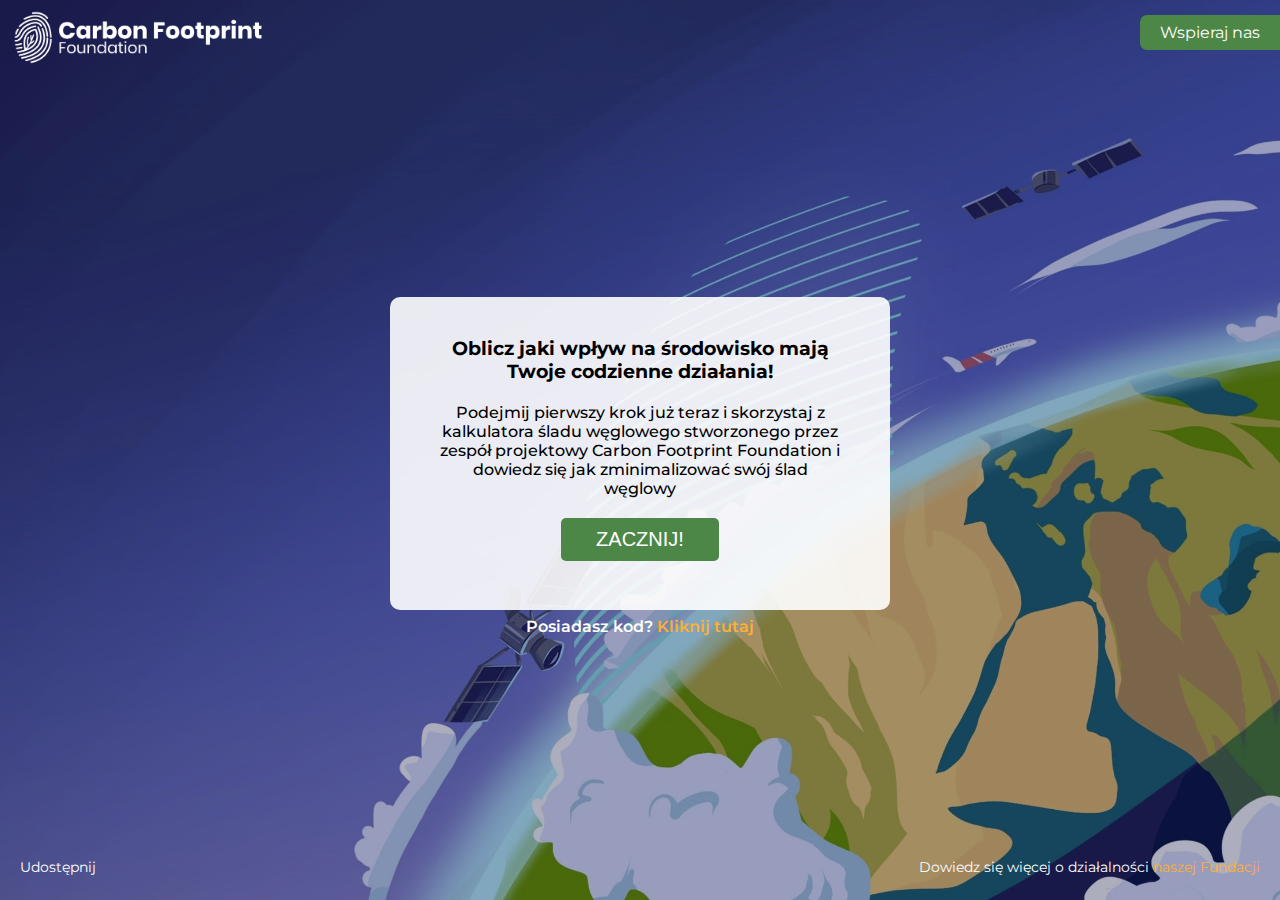
==== commit 0d7e41d9: "progress range" ====
--- a/index.html
+++ b/index.html
@@ -5,121 +5,117 @@
     <meta charset="UTF-8">
     <meta http-equiv="X-UA-Compatible" content="IE=edge">
     <meta name="viewport" content="width=device-width, initial-scale=1.0">
-    <title>Kalkulator</title>
-    <link rel="stylesheet" href="css/main/style.css">
-    <link rel="stylesheet" href="css/main/form.css">
-    <link rel="stylesheet" href="css/main/btn.css">
-    <link rel="stylesheet" href="css/main/radio.css">
-    <link rel="stylesheet" href="css/main/input-text.css">
-    <link rel="stylesheet" href="css/main/range.css">
+    <title>Kalkulator Śladu Węglowego</title>
+    <link rel="stylesheet" href="css/start/start.css">
+    <link rel="stylesheet" href="css/start/code-loading.css">
     <link rel="stylesheet" href="css/main/accessories.css">
-    <link rel="stylesheet" href="css/main/checkbox.css">
-    <link rel="stylesheet" href="css/main/loading.css">
+    <link rel="stylesheet" href="css/start/cookies.css">
+    <link rel="icon" href="img/favicon.ico" sizes="32x32">
+
+    <meta property="og:url" content="https://kalkulatorsladuweglowego.pl/" />
+    <meta property="og:type" content="website" />
+    <meta property="og:title" content="Oblicz jaki wpływ na środowisko mają
+    Twoje codzienne działania!" />
+    <meta property="og:description" content=" Podejmij
+    pierwszy krok już teraz i skorzystaj z
+    kalkulatora śladu węglowego stworzonego
+    przez zespół projektowy Carbon Footprint
+    Foundation i dowiedz się jak zminimalizować
+    swój ślad węglowy" />
+    <meta property="og:image" content="https://kalkulatorsladuweglowego.pl/img/transport.jpg" />
 </head>
 
 <body>
-    <div class="loading"> <div class="spinner"></div> </div>
-    <section class="parallax">
-        <div class="parallax-inner">
-
-            <div class="main-container">
-                <div class="category-name">
-                    <ul>
-                        <li>
-                            <div class="counter"> </div>
-                        </li>
-                        <li>TRANSPORT <div class="counter">
-                                <div class="q-nr"> 1 </div>
-                                <div class="slash"> / </div>
-                                <div class="q-in-cat"> 2 </div>
-                            </div>
-                        </li>
-                        <li>ENERGIA DOMU<div class="counter">
-                                <div class="q-nr"> 1 </div>
-                                <div class="slash"> / </div>
-                                <div class="q-in-cat"> 2 </div>
-                            </div>
-                        </li>
-                        <li>ODPADY<div class="counter">
-                                <div class="q-nr"> 1 </div>
-                                <div class="slash"> / </div>
-                                <div class="q-in-cat"> 2 </div>
-                            </div>
-                        </li>
-                        <li>JEDZENIE<div class="counter">
-                                <div class="q-nr"> 1 </div>
-                                <div class="slash"> / </div>
-                                <div class="q-in-cat"> 2 </div>
-                            </div>
-                        </li>
-                        <li>CZAS WOLNY<div class="counter">
-                                <div class="q-nr"> 1 </div>
-                                <div class="slash"> / </div>
-                                <div class="q-in-cat"> 2 </div>
-                            </div>
-                        </li>
-                        <li>KONSUMPCJA<div class="counter">
-                                <div class="q-nr"> 1 </div>
-                                <div class="slash"> / </div>
-                                <div class="q-in-cat"> 2 </div>
-                            </div>
-                        </li>
-                    </ul>
-                </div>
-
-
-                <!-- <h3 class="page-number">1/7</h3> -->
-                <div class="form-button-container">
-
-                    <button class="btn btn-left">
-                    </button>
-
-                    <div class="form-container">
-                        <form class="form-box" autocomplete="off"></form>
-                        <div class="btn-next-box"><button class="btn-next">Dalej</button></div>
-                        
-                    </div>
-
-
-
-                    <button class="btn btn-right">
-                    </button>
-
-                </div>
-
-
-                <div class="info-box"></div>
 
 
 
 
+    <div class="main-box">
+
+        <div class="top-accessories">
+            <img class="logo" src="img/logo_CMYK_carbonfootprint_01_1.png" alt="">
+            <a target="_blank" href="https://carbonfootprintfoundation.com/wspieraj/">
+                <div class="btn-support">Wspieraj nas</div>
+            </a>
+        </div>
+
+
+        <div class="container">
+
+            <h3>Oblicz jaki wpływ na środowisko mają Twoje codzienne działania!</h3>
+            <p>Podejmij pierwszy krok już teraz i skorzystaj z kalkulatora śladu węglowego stworzonego przez zespół
+                projektowy Carbon Footprint Foundation i dowiedz się jak zminimalizować swój ślad węglowy</p>
+            <div class="code-container">
+                <p>Podaj kod:</p>
+                <input class="code-input" type="text">
+                <p class="wrong-code">Kod jest błędny</p>
+
             </div>
 
-            <button class="btn-tmp">zapisz</button>
 
-            <a href="finish.html">finish</a>
+            <button class="button-start" onclick="approve()">
+                ZACZNIJ!
+                <div class="loading">
+                    <div class="spinner"></div>
+                </div>
+            </button>
 
 
+            <div class="code-button"> <span class="code-q">Posiadasz kod?</span> <span class="code-q-btn"
+                    onclick="activateCodeContainer()">Kliknij tutaj</span>
+            </div>
         </div>
 
-    </section>
-
-    <img class="logo" src="img/logo_CMYK_carbonfootprint_01_1.png" alt="">
-    <a target="_blank" href="https://carbonfootprintfoundation.com/wspieraj/">
-        <div class="btn-support">Wspieraj nas</div>
-    </a>
-    <div class="more-info">Dowiedz się więcej o działalności <a target="_blank" href="https://carbonfootprintfoundation.com">naszej Fundacji</a></div>
-    <div class="share"><img src="img/icons8-share-30.png" alt=""> <a target="_blank" href="https://www.facebook.com/carbonfootprintfoundation/">Udostępnij kalkulator znajomym</a> </div>
 
 
-    
+        <div class="bottom-accessories">
+
+            <div class="share">
+                <div class="fb-share-button" data-href="https://kalkulatorsladuweglowego.pl/" data-layout="button"
+                    data-size="large"><a target="_blank"
+                        href="https://www.facebook.com/sharer/sharer.php?u=https%3A%2F%2Fkalkulatorsladuweglowego.pl%2F&amp;src=sdkpreparse"
+                        class="fb-xfbml-parse-ignore">Udostępnij</a>
+                </div>
+            </div>
+            <div class="more-info">Dowiedz się więcej o działalności <a target="_blank"
+                    href="https://carbonfootprintfoundation.com/">naszej Fundacji</a>
+            </div>
+
+        </div>
+    </div>
+
+
+
+    <div class="cookies-info">
+        <div class="content-cookies">
+            <img src="img/cookie.png" alt="">
+            <p>
+                Niniejsza strona internetowa wykorzystuje pliki cookies. Masz możliwość konfiguracji własnej
+                przeglądarki internetowej, aby zablokować lub ograniczyć ich wykorzystywanie. Więcej informacji na temat
+                plików cookies znajdziesz w <a href="https://beta.carbonfootprintfoundation.com/polityka-prywatnosci/"
+                    target="_blanc">polityka prywatności</a>. Dalsze korzystanie ze strony internetowej oznacza, że
+                wyrażasz zgodę na ich użycie.
+            </p>
+        </div>
+        <button class="btn-cookies"> ZGADZAM SIĘ </button>
+    </div>
+
+
+    <!-- Load Facebook SDK for JavaScript -->
+    <div id="fb-root"></div>
+    <script>(function (d, s, id) {
+            var js, fjs = d.getElementsByTagName(s)[0];
+            if (d.getElementById(id)) return;
+            js = d.createElement(s); js.id = id;
+            js.src = "https://connect.facebook.net/en_US/sdk.js#xfbml=1&version=v3.0";
+            fjs.parentNode.insertBefore(js, fjs);
+        }(document, 'script', 'facebook-jssdk'));</script>
+
+    <!-- Your share button code -->
+
 
     <script src="js/server.js"></script>
-    <script src="js/main/style.js"></script>
-    <script src="js/main/save.js"></script>
-    <script src="js/main/form.js"></script>
-    <script src="js/main/info.js"></script>
-    <script src="js/main/main.js"></script>
+    <script src="js/start/start.js"></script>
 </body>
 
 </html>--- a/css/start/start.css
+++ b/css/start/start.css
@@ -0,0 +1,183 @@
+@import url("https://fonts.googleapis.com/css2?family=Montserrat:wght@100;200;300;400;500;600;700;800;900&display=swap");
+
+body {
+	font-family: "Montserrat", sans-serif;
+	background-image: url(../../img/Ziemia_start.jpg);
+	background-position-x: center, center;
+	background-position-y: center, center;
+	background-size: cover;
+	background-repeat-x: repeat;
+	background-repeat-y: repeat;
+	background-attachment: fixed;
+	background-origin: initial;
+	background-clip: initial;
+	background-color: initial;
+	overflow-x: hidden;
+}
+
+* {
+	margin: 0;
+	padding: 0;
+	border: 0;
+}
+
+.main-box {
+	height: 100vh;
+	display: flex;
+	justify-content: space-between;
+	align-items: center;
+	flex-direction: column;
+}
+
+.container {
+	padding: 40px 50px 20px 50px;
+	max-width: 400px;
+	background: rgba(255, 255, 255, 0.9);
+	border-radius: 10px;
+	text-align: center;
+	margin: 10px;
+}
+
+.code-container {
+	display: none;
+	margin-bottom: 10px;
+	position: relative;
+}
+
+.container .code-container p {
+	font-size: 14px;
+	margin-bottom: 5px;
+	padding: 0;
+}
+
+.button-start {
+	padding: 10px 35px;
+	background-color: #4d8748;
+	border-radius: 5px;
+	color: white;
+	font-size: 20px;
+	margin-bottom: 10px;
+	position: relative;
+}
+.button-start:hover {
+	cursor: pointer;
+}
+
+.container h3 {
+	margin-bottom: 20px;
+}
+
+.container p {
+	margin-bottom: 20px;
+	font-weight: 500;
+}
+
+.code-button {
+	margin-top: 0px;
+	color: white;
+	font-weight: 600;
+	transform: translateY(240%);
+}
+
+.code-q:hover {
+	cursor: default;
+}
+
+.code-button .code-q-btn {
+	color: #ffae34;
+}
+
+.code-button .code-q-btn:hover {
+	color: #ffae34;
+	text-decoration: underline;
+	cursor: pointer;
+}
+
+.wrong-code {
+	color: red;
+	display: none;
+}
+.red-line {
+	border-color: red;
+}
+
+/* INPUT */
+
+/* Chrome, Safari, Edge, Opera */
+:root {
+	--inputBorderColor: rgba(0, 128, 0, 0.801);
+}
+
+input::-webkit-outer-spin-button,
+input::-webkit-inner-spin-button {
+	-webkit-appearance: none;
+	margin: 0;
+}
+
+/* Firefox */
+input[type="text"] {
+	-moz-appearance: textfield;
+}
+
+input[type="text"] {
+	border-bottom: 2px solid var(--inputBorderColor);
+	background-color: transparent;
+	color: black;
+	width: 100px;
+	padding: 6px;
+	font-size: 20px;
+	font-weight: 600;
+	text-align: center;
+}
+input[type="text"]:focus {
+	outline: none;
+}
+
+/* SCROLLBAR */
+
+::-webkit-scrollbar {
+	width: 8px;
+}
+
+::-webkit-scrollbar-track {
+	-webkit-box-shadow: inset 0 0 6px rgba(0, 0, 0, 0.3);
+	/* border-radius: 10px; */
+}
+
+::-webkit-scrollbar-thumb {
+	border-radius: 10px;
+	-webkit-box-shadow: inset 0 0 6px rgba(0, 0, 0, 0.5);
+}
+
+::-webkit-scrollbar-track-piece {
+	background-color: transparent;
+}
+
+/* Mobile */
+
+@media (min-width: 0px) and (max-width: 576px) {
+	.container h3 {
+		margin-bottom: 20px;
+		/* font-size: 21px; */
+	}
+
+	.container p {
+		margin-bottom: 20px;
+		/* font-size: 17px; */
+		font-weight: 500;
+	}
+
+	.container {
+		padding: 40px 30px 20px 30px;
+		max-width: 400px;
+		background: rgba(255, 255, 255, 0.9);
+		border-radius: 10px;
+		text-align: center;
+		margin: 10px;
+	}
+
+    .code-button{
+        margin: 0 !important;
+    }
+
+}
--- a/css/start/code-loading.css
+++ b/css/start/code-loading.css
@@ -0,0 +1,32 @@
+.loading{
+    position: absolute;
+	width: 120px;
+    height: 30px;
+	visibility: hidden;
+    background-color: #4D8748;
+    left:50%;
+    transform: translate(-50%, -90%);
+	display: flex;
+	justify-content: center;
+	align-items: center;
+}
+
+
+.spinner{
+	width: 15px;
+	height: 15px;
+	border: 2px solid rgba(0, 0, 0, 0);
+	border-top: 2px solid rgb(255, 255, 255);
+	border-radius: 100%;
+	animation: spin 1s infinite linear;
+}
+
+
+@keyframes spin {
+	from {
+		transform: rotate(0deg)
+	}
+	to {
+		transform: rotate(360deg)
+	}
+}--- a/css/main/accessories.css
+++ b/css/main/accessories.css
@@ -1,42 +1,39 @@
-
-.logo{
+/* .logo {
 	position: fixed;
-	top:20px;
-	left:20px;
+	top: 20px;
+	left: 20px;
 	height: 55px;
 }
 
-.btn-support{
+.btn-support {
 	position: fixed;
 	font-size: 16px;
-	top: 40px;
+	top: 25px;
 	right: 0;
 	padding: 8px 20px;
-	background-color: #4D8748;
+	background-color: #4d8748;
 	color: white;
 	border-radius: 7px 0 0 7px;
 	transform: translateX(6%);
 	transition: transform 0.3s;
-
 }
-.btn-support:hover{
+.btn-support:hover {
 	transform: translateX(0);
 }
 
-
-.more-info{
+.more-info {
 	color: white;
 	position: fixed;
 	font-size: 14px;
-	bottom: 30px;
+	bottom: 33px;
 	right: 20px;
 }
 
-.more-info a{
-	color: 	#FFAE34;
+.more-info a {
+	color: #ffae34;
 }
 
-.share{
+.share {
 	display: flex;
 	color: white;
 	position: fixed;
@@ -45,11 +42,107 @@
 	left: 20px;
 	align-items: center;
 }
-.share img{
+.share img {
 	width: 25px;
 	margin-right: 10px;
 }
-.share a{
+.share a {
 	text-decoration: none;
 	color: white;
-}+} */
+
+/* MOBILE */
+
+.top-accessories {
+	width: 100vw;
+	display: flex;
+	justify-content: space-between;
+	margin-bottom: 24px;
+}
+
+.logo {
+	height: 40px;
+	margin: 5px;
+}
+
+.btn-support {
+	margin-top: 5px;
+	font-size: 14px;
+	padding: 6px 10px;
+	background-color: #4d8748;
+	color: white;
+	border-radius: 7px 0 0 7px;
+	text-decoration: none;
+}
+a:link {
+	text-decoration: none;
+}
+
+.bottom-accessories {
+	width: 100vw;
+	display: flex;
+	justify-content: center;
+	align-items: center;
+	flex-direction: column;
+	margin-bottom: 24px;
+}
+
+.more-info {
+	margin-top: 20px;
+	color: white;
+	font-size: 14px;
+}
+
+.more-info a {
+	color: #ffae34;
+}
+
+.share {
+	margin-top: 50px;
+	color: white;
+	font-size: 14px;
+	display: flex;
+	align-items: center;
+}
+.share img {
+	width: 25px;
+	margin-right: 10px;
+}
+.share a {
+	text-decoration: none;
+	color: white;
+}
+
+@media (min-width: 577px) {
+	.logo {
+		height: 55px;
+		margin: 10px;
+	}
+	.btn-support {
+		margin: 15px 0;
+		font-size: 16px;
+		padding: 8px 20px;
+		background-color: #4d8748;
+		color: white;
+		border-radius: 7px 0 0 7px;
+		text-decoration: none;
+	}
+
+	.bottom-accessories {
+		margin-top: 50px;
+		flex-direction: row;
+		align-items: center;
+		justify-content: space-between;
+
+	}
+
+	.more-info {
+		margin-top: 0px;
+		margin-right: 20px !important;
+	}
+
+	.share {
+		margin-top: 0px;
+		margin-left: 20px !important;
+	}
+}
--- a/css/start/cookies.css
+++ b/css/start/cookies.css
@@ -0,0 +1,53 @@
+.cookies-info{
+    position:fixed;
+    bottom: 0;
+    background-color: rgba(255, 255, 255, 0.95);
+    padding: 20px 60px;
+    display: flex;
+    align-items: center;
+    flex-direction: column;
+    text-align: justify;
+    transform: translateY(100%);
+    transition: transform 0.5s cubic-bezier(0.12, 0.75, 0.45, 0.99);
+}
+
+.cookies-info img{
+    width: 70px;
+}
+
+.content-cookies{
+    display: flex;
+    align-items: center;
+}
+
+.cookies-info p{
+    margin: 10px 30px;
+}
+
+.cookies-info a{
+    color: #ffae34;
+	text-decoration: underline;
+}
+
+.btn-cookies {
+	padding: 10px 35px;
+	background-color: #4d8748;
+	border-radius: 5px;
+	color: white;
+	font-size: 20px;
+	margin-bottom: 10px;
+	position: relative;
+}
+
+.btn-cookies:hover {
+    cursor: pointer;
+}
+
+@media (min-width: 0px) and (max-width: 576px){
+    .cookies-info{
+        padding: 10px 10px;
+    }
+    .content-cookies{
+        flex-direction: column;
+    }
+}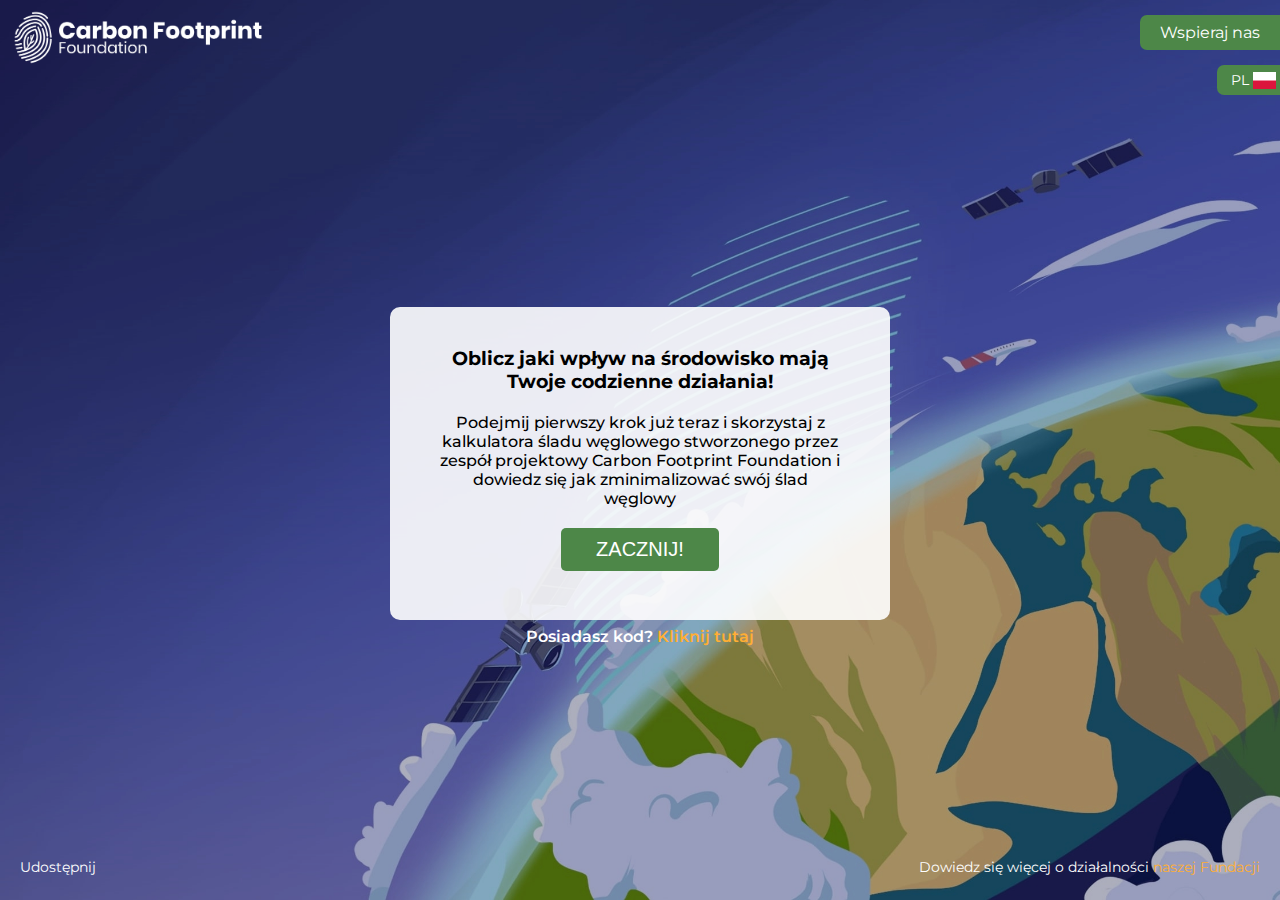
==== commit 96a7fad0: "make english version" ====
--- a/index.html
+++ b/index.html
@@ -34,10 +34,26 @@
 
         <div class="top-accessories">
             <img class="logo" src="img/logo_CMYK_carbonfootprint_01_1.png" alt="">
-            <a target="_blank" href="https://carbonfootprintfoundation.com/wspieraj/">
-                <div class="btn-support">Wspieraj nas</div>
-            </a>
+
+            <div class="right">
+                <a target="_blank" href="https://carbonfootprintfoundation.com/wspieraj/">
+                    <div class="btn-support">Wspieraj nas</div>
+                </a>
+                <div class="lang">
+                    <div class="lang-pl lang-inside lang-active">
+                        PL <img src="img/pl.svg" alt="">
+                    </div>
+                    <div class="lang-ang lang-inside">
+                        ENG <img src="img/gb.svg" alt="">
+                    </div>
+
+                </div>
+            </div>
+
+
         </div>
+
+
 
 
         <div class="container">
@@ -46,7 +62,7 @@
             <p>Podejmij pierwszy krok już teraz i skorzystaj z kalkulatora śladu węglowego stworzonego przez zespół
                 projektowy Carbon Footprint Foundation i dowiedz się jak zminimalizować swój ślad węglowy</p>
             <div class="code-container">
-                <p>Podaj kod:</p>
+                <p class="enter-code">Podaj kod:</p>
                 <input class="code-input" type="text">
                 <p class="wrong-code">Kod jest błędny</p>
 
@@ -61,8 +77,8 @@
             </button>
 
 
-            <div class="code-button"> <span class="code-q">Posiadasz kod?</span> <span class="code-q-btn"
-                    onclick="activateCodeContainer()">Kliknij tutaj</span>
+            <div class="code-button"> <span class="code-q"></span> <span class="code-q-btn"
+                    onclick="activateCodeContainer()"></span>
             </div>
         </div>
 
@@ -77,7 +93,7 @@
                         class="fb-xfbml-parse-ignore">Udostępnij</a>
                 </div>
             </div>
-            <div class="more-info">Dowiedz się więcej o działalności <a target="_blank"
+            <div class="more-info"><span>Dowiedz się więcej o działalności</span> <a target="_blank"
                     href="https://carbonfootprintfoundation.com/">naszej Fundacji</a>
             </div>
 
--- a/css/start/start.css
+++ b/css/start/start.css
@@ -27,6 +27,7 @@
 	justify-content: space-between;
 	align-items: center;
 	flex-direction: column;
+	overflow-x: hidden;
 }
 
 .container {
@@ -136,22 +137,51 @@
 /* SCROLLBAR */
 
 ::-webkit-scrollbar {
-	width: 8px;
-}
-
-::-webkit-scrollbar-track {
-	-webkit-box-shadow: inset 0 0 6px rgba(0, 0, 0, 0.3);
-	/* border-radius: 10px; */
-}
-
-::-webkit-scrollbar-thumb {
-	border-radius: 10px;
-	-webkit-box-shadow: inset 0 0 6px rgba(0, 0, 0, 0.5);
-}
-
-::-webkit-scrollbar-track-piece {
-	background-color: transparent;
-}
+	width: 0px;
+	height: 0px;
+}
+
+
+/* Język */
+
+.lang{
+	margin-top: 5px;
+	font-size: 14px;
+	padding: 6px 10px;
+	background-color: #4d8748;
+	color: white;
+	border-radius: 7px 0 0 7px;
+	text-decoration: none;
+	transform: translateX(55%);
+	display: flex;
+	align-items: center;
+	justify-content: space-around;
+	transition: all 0.3s;
+}
+
+.lang:hover{
+	cursor: pointer;
+}
+
+.lang img{
+	height: 17px;
+	margin-left:4px;
+}
+
+.lang-inside{
+	display: flex;
+	align-items: center;
+	transform: scale(0.8);
+	transition: all 0.3s;
+}
+
+.lang-active{
+	transform: scale(1);
+}
+
+
+
+
 
 /* Mobile */
 
